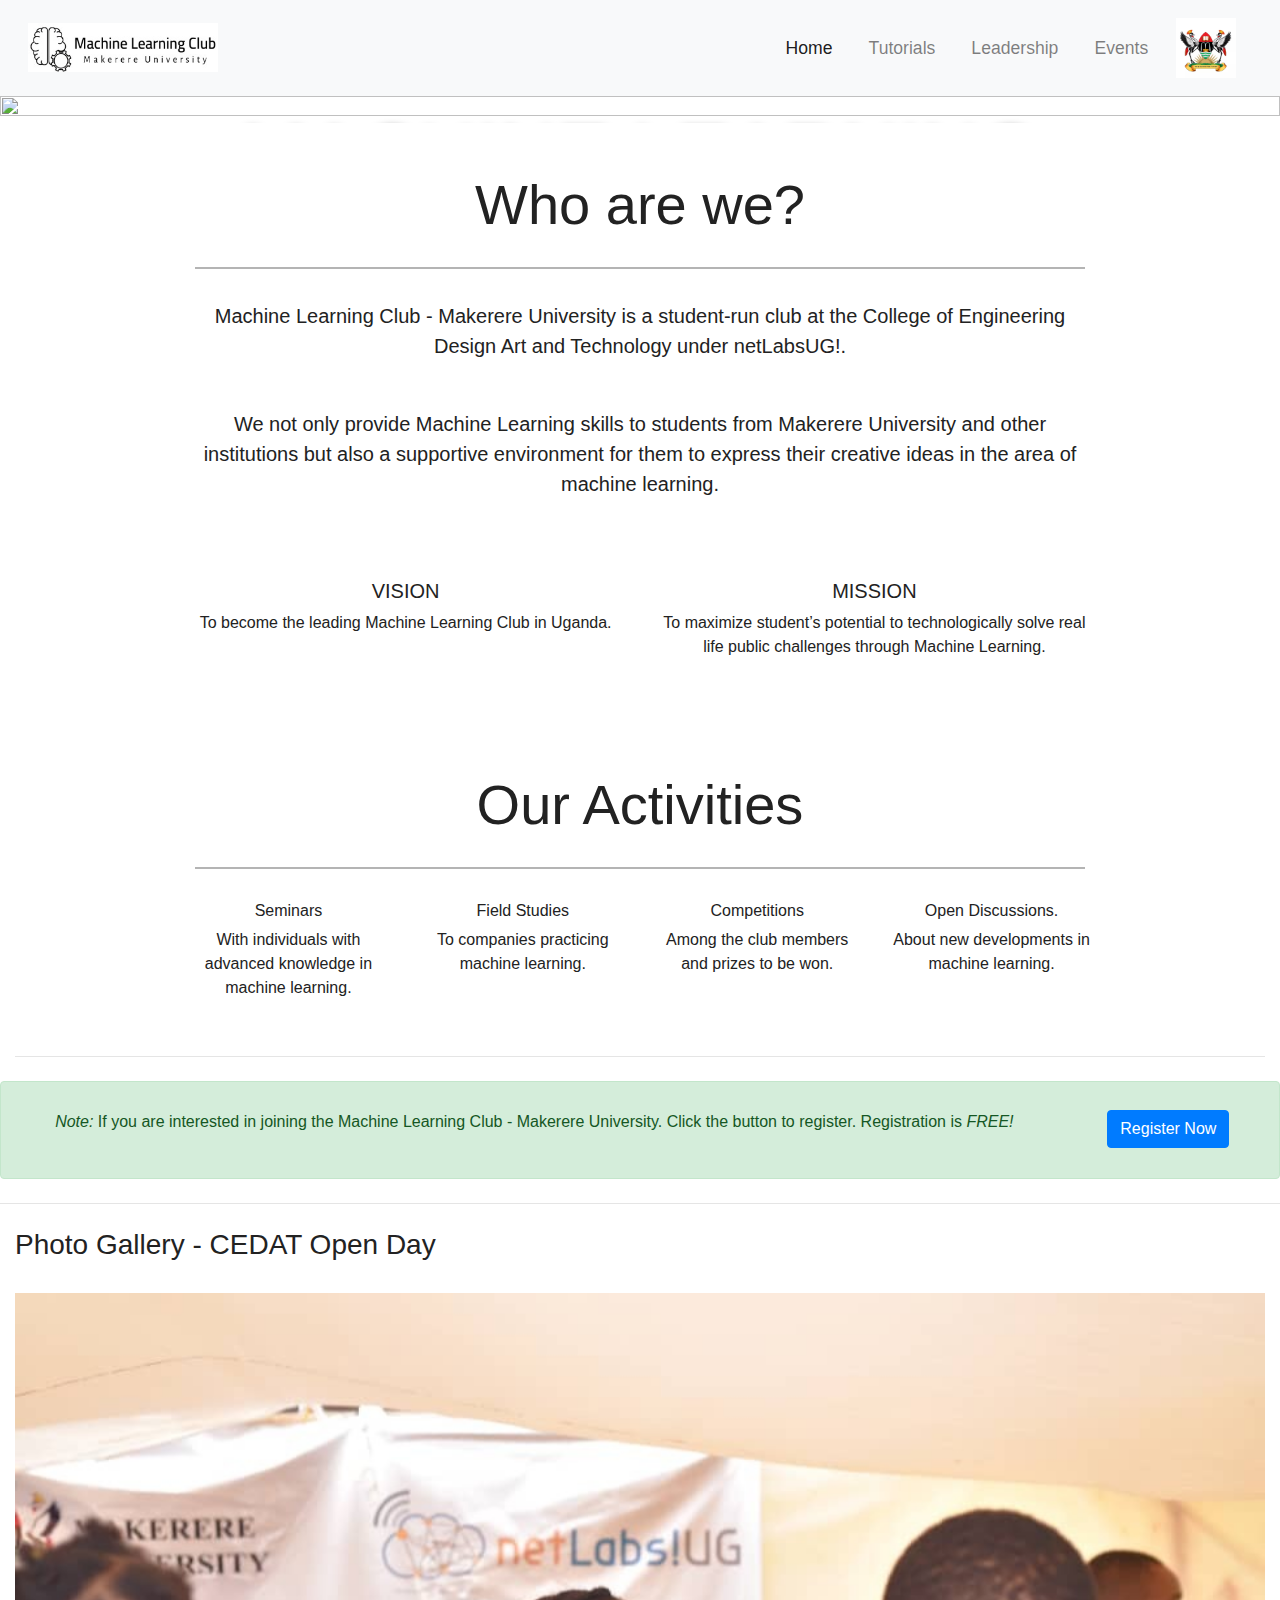
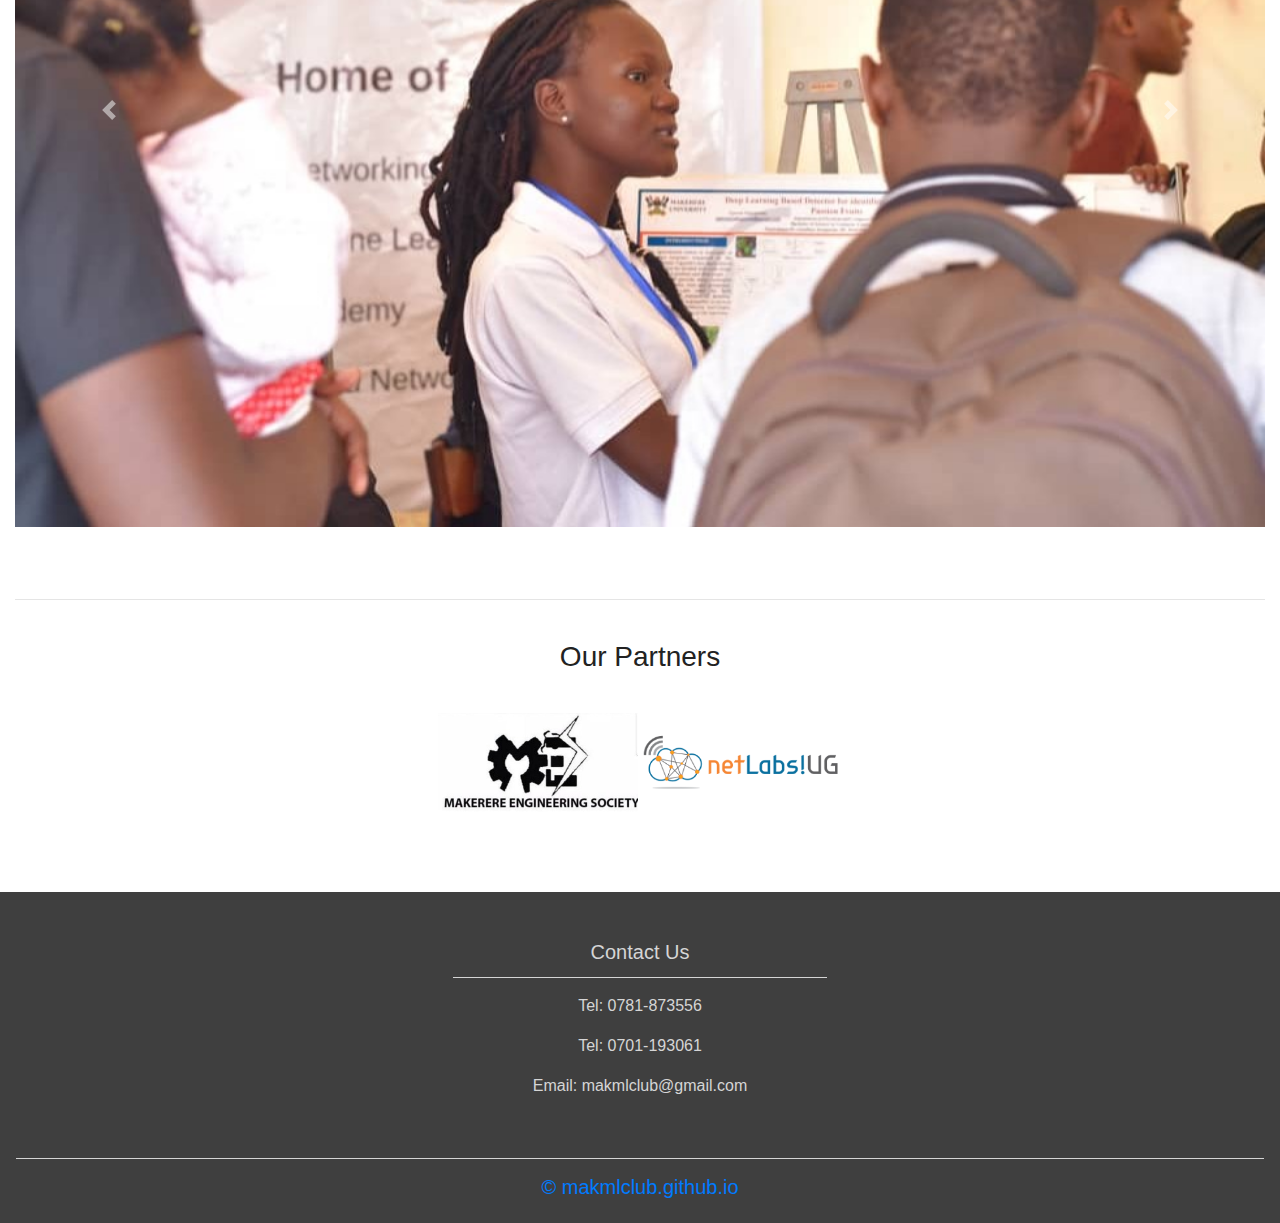
==== index.html @ 04536093 "Corrected the viewport" ====
<!DOCTYPE html>
<html lang="en" dir="ltr">
  <head>
      <meta charset="utf-8">
      <title>Makmlclub</title>
      <script src="//code.jquery.com/jquery-1.11.1.min.js"></script>
      <link href="https://fonts.googleapis.com/css?family=Libre+Caslon+Display&display=swap" rel="stylesheet">
      <link rel="stylesheet" href="https://stackpath.bootstrapcdn.com/bootstrap/4.3.1/css/bootstrap.min.css" integrity="sha384-ggOyR0iXCbMQv3Xipma34MD+dH/1fQ784/j6cY/iJTQUOhcWr7x9JvoRxT2MZw1T" crossorigin="anonymous">
      <link rel="stylesheet" href="style.css">
      <meta http-equiv="X-UA-Compatible" content="IE=edge">
      <meta name="viewport" content="width=device-width, initial-scale=1.0">
      <script src="https://code.jquery.com/jquery-3.3.1.slim.min.js" integrity="sha384-q8i/X+965DzO0rT7abK41JStQIAqVgRVzpbzo5smXKp4YfRvH+8abtTE1Pi6jizo" crossorigin="anonymous"></script>
      <script src="https://stackpath.bootstrapcdn.com/bootstrap/4.1.3/js/bootstrap.min.js" integrity="sha384-ChfqqxuZUCnJSK3+MXmPNIyE6ZbWh2IMqE241rYiqJxyMiZ6OW/JmZQ5stwEULTy" crossorigin="anonymous"></script>
  </head>
  <body>

    <!--Navigation -->
    <nav class="navbar navbar-expand-md navbar-light bg-light sticky-top">
      <div class="container-fluid">
        <a class="navbar-brand" href="index.html"><img src="images/ml_logo.jpg" width="190px" height="49px"></a>
        <button class="navbar-toggler" type="button" data-toggle="collapse" data-target="#navbarResponsive">
          <span class="navbar-toggler-icon"></span>
        </button>

        <div class="collapse navbar-collapse" id="navbarResponsive">
            <ul class="navbar-nav ml-auto">
              <li class="nav-item active">
                  <a class="nav-link" href="index.html">Home</a>
              </li>
              <li class="nav-item">
                  <a class="nav-link" href="tutorials.html">Tutorials</a>
              </li>
              <li class="nav-item">
                  <a class="nav-link" href="leadership.html">Leadership</a>
              </li>
              <li class="nav-item">
                  <a class="nav-link" href="events.html">Events</a>
              </li>
            </ul>
            <a class="navbar-brand" href="index.html"><img src="images/muk_logo.png" width="60px" height="auto"></a>
        </div>
      </div>
    </nav>

    <!-- Image Slider -->
    <div id="slides" class="carousel slide" data-ride="carousel">
        <div class="carousel-inner">
            <div class="carousel-item active">
                <img src="images/backg.png" width="100%" height="100%">
                <div class="carousel-caption">
                    <h1 class="display-2">Machine Learning Club</h1>
                    <h3 class="display-4">Makerere University</h3>
                    <a href="tutorials.html"><button type="button" class="btn btn-outline-light btn-lg">Tutorials</button></a>
                    <a href="https://forms.gle/fwYPhbCp3dtF8Jk49">
                        <button type="button" class="btn btn-primary btn-lg">Register Now</button>
                    </a>
                </div>
            </div>
        </div>
    </div>

    <!-- Welcome Section -->
    <div class="container-fluid">
        <div class="row welcome text-center">
            <div class="col-12">
                <h1 class="display-4">Who are we?</h1>
            </div>
            <hr>
            <div class="col-12">
                <p class="lead">Machine Learning Club - Makerere University is a student-run club at the
                    College of Engineering Design Art and Technology under netLabsUG!.
                </p>
            </div>
            <div class="col-12">
                <p class="lead">We not only provide Machine Learning skills to students from Makerere University
                    and other institutions but also a supportive environment for them to express their creative ideas in the area of machine learning.
                </p>
            </div>
        </div>
    </div>

    <!-- Two Column Section -->
    <div class="container-fluid padding">
        <div class="row welcome text-center">
            <div class="col-xs-12 col-sm-6">
                <h5>VISION</h5>
                <p>To become the leading Machine Learning Club in Uganda.</p>
            </div>
            <div class="col-xs-12 col-sm-6">
                <h5>MISSION</h5>
                <p>To maximize student’s potential to technologically solve real life public challenges through Machine Learning.</p>
            </div>
        </div>
    </div>

    <!-- What we do -->
    <div class="container-fluid">
        <div class="row welcome text-center">
            <div class="col-12">
                <h1 class="display-4">Our Activities</h1>
            </div>
            <hr>
            <div class="col-sm-6 col-lg-3">
                <h6>Seminars</h6>
                <p>With individuals with advanced knowledge in machine learning.</p>
            </div>
            <div class="col-sm-6 col-lg-3">
                <h6>Field Studies</h6>
                <p>To companies practicing machine learning.</p>
            </div>
            <div class="col-sm-6 col-lg-3">
                <h6>Competitions</h6>
                <p>Among the club members and prizes to be won.</p>
            </div>
            <div class="col-sm-6 col-lg-3">
                <h6>Open Discussions.</h6>
                <p>About new developments in machine learning.</p>
            </div>
        </div>
        <hr class="my-4">
    </div>

    <!-- Alert -->
    <div class="alert alert-success" role="alert">
      <div class="row">
        <div class="col-md-9 col-lg-10">
          <p class="text-center"><em>Note:</em> If you are interested in joining the Machine Learning Club - Makerere University. Click the button to register.
            Registration is <em>FREE!</em></p>
          </div>
          <div class="col-sm-12 col-md-3 col-lg-2 text-center">
            <a href="https://forms.gle/fwYPhbCp3dtF8Jk49" class="alert-link">
              <button type="button" class="btn btn-primary btn-md">Register Now</button>
            </a>
          </div>
        </div>
      </div>

      <hr class="my-4">

    <!-- Photo Gallery - Image Slider -->
    <div id="gallery" class="container-fluid">
        <h3>Photo Gallery - CEDAT Open Day</h3>
        <br>
        <div id="photos" class="carousel slide" data-ride="carousel">
            <div class="carousel-inner">
                <div class="carousel-item active">
                  <img class="d-block w-100" src="images/photo1.jpg" alt="Open Day pictures">
                </div>
                <div class="carousel-item">
                  <img class="d-block w-100" src="images/photo2.jpg" alt="Open Day pictures">
                </div>
                <div class="carousel-item">
                  <img class="d-block w-100" src="images/photo3.jpg" alt="Open Day pictures">
                </div>
            </div>
            <a class="carousel-control-prev" href="#photos" role="button" data-slide="prev">
                <span class="carousel-control-prev-icon" aria-hidden="true"></span>
                <span class="sr-only">Previous</span>
            </a>
            <a class="carousel-control-next" href="#photos" role="button" data-slide="next">
                <span class="carousel-control-next-icon" aria-hidden="true"></span>
                <span class="sr-only">Next</span>
            </a>
        </div>
        <br>
        <br>
        <hr class="my-4">
    </div>

    <!-- Our Partners -->
    <div class="container-fluid padding">
        <div class="row text-center padding">
            <div class="col-12"><h3>Our Partners</h3></div>
            <div class="col-12 partners padding">
                <a href="#"><img src="images/mes.jpg" width="200px"></a>
                <a href="#"><img src="images/netlabs.png" width="200px"></a>
            </div>
        </div>
    </div>

    <!-- Footer -->
    <footer>
        <div class="container-fluid">
            <div class="row text-center">
                <div class="col-md-12">
                    <h5>Contact Us</h5>
                    <hr class="light">
                    <p>Tel: 0781-873556</p>
                    <p>Tel: 0701-193061</p>
                    <p>Email: makmlclub@gmail.com</p>
                </div>

                <div class="col-12">
                    <hr class="light-100">
                    <a href="index.html"><h5>&copy; makmlclub.github.io</h5></a>
                </div>
            </div>
        </div>
    </footer>

  </body>
</html>
---- style.css ----
/*
@import url('https://fonts.googleapis.com/css?family=Poppins:400,500,700');
*/
html, body {
    height: 100%;
    width:  100%;
    color: #222;
}

.navbar {
    padding: .8rem;
}
.navbar-nav li {
    padding-right: 20px;
}
.nav-link {
    font-size: 1.1em !important;
}

.carousel-caption {
    position: absolute;
    top: 50%;
    transform: translateY(-50%);
}
.carousel-caption h1 {
    font-size: 500%;
    text-transform: uppercase;
    text-shadow: 1px 1px 10px #000;
}
.carousel-caption h3 {
  padding-bottom: 1rem;
}

.padding {
    padding-bottom: 2rem;
}
.welcome {
    width: 75%;
    margin: 0 auto;
    padding-top: 2rem;
}
.welcome hr {
    border-top: 2px solid #b4b4b4;
    width: 95%;
    margin-top: .3rem;
    margin-bottom: 1rem;
}
.partners {
    padding: 1rem;
}

footer {
    background-color: #3f3f3f;
    color: #d5d5d5;
    padding-top: 2rem;
}
hr.light {
    border-top: 1px solid #d5d5d5;
    width: 30%;
    margin-top: .8rem;
}
hr.light-100{
    border-top: 1px solid #d5d5d5;
    width: 100%;
    margin-top: .8rem;
    margin-bottom: 1rem;
}


/*---Media Queries --*/
@media (max-width: 992px) {
   .partners a {
        font-size: 4em;
        padding: 2rem;
   }
   .carousel-caption {
        top: 43%;
   }
   .carousel-caption h1 {
        font-size: 400%;
   }
   .carousel-caption h3 {
        font-size: 250%;
   }
}

@media (max-width: 768px) {
    .carousel-caption {
        top: 45%;
    }

    .carousel-caption h1 {
    font-size: 300%;
    }
    .carousel-caption h3 {
        font-size: 200%;
    }

    .carousel-caption .btn {
    font-size: 95%;
    padding: 8px 14px;
    }

    .display-4 {
    font-size: 200%;
    }

    .partners a {
        font-size: 2.5em;
        padding: 1.2rem;
   }
}

/* .responsiveCal {
    position: relative;
    padding-bottom: 75%;
    height: 0;
    overflow: hidden;
}
.responsiveCal iframe {
    position: absolute;
    top: 0;
    left: 0;
    width: 100%;
    height 100%;
} */

@media (max-width: 576px) {
    .carousel-caption {
        top: 45%;
    }

    .carousel-caption h1 {
      font-size: 250%;
    }
    .carousel-caption h3 {
        font-size: 150%;
    }

    .carousel-caption .btn {
      font-size: 90%;
      padding: 4px 8px;
    }

    .carousel-indicators {
      display: none;
    }

    .display-4 {
      font-size: 160%;
    }

    .partners a {
        font-size: 1em;
        padding: .7rem;
   }

}


/*---Firefox Bug Fix --*/
.carousel-item {
  transition: -webkit-transform 0.5s ease;
  transition: transform 0.5s ease;
  transition: transform 0.5s ease, -webkit-transform 0.5s ease;
  -webkit-backface-visibility: visible;
  backface-visibility: visible;
}


/*--- Bootstrap Padding Fix --*/
[class*="col-"] {
    padding: 1rem;
}





/*
Extra small (xs) devices (portrait phones, less than 576px)
No media query since this is the default in Bootstrap

Small (sm) devices (landscape phones, 576px and up)
@media (min-width: 576px) { ... }

Medium (md) devices (tablets, 768px and up)
@media (min-width: 768px) { ... }

Large (lg) devices (desktops, 992px and up)
@media (min-width: 992px) { ... }

Extra (xl) large devices (large desktops, 1200px and up)
@media (min-width: 1200px) { ... }
*/
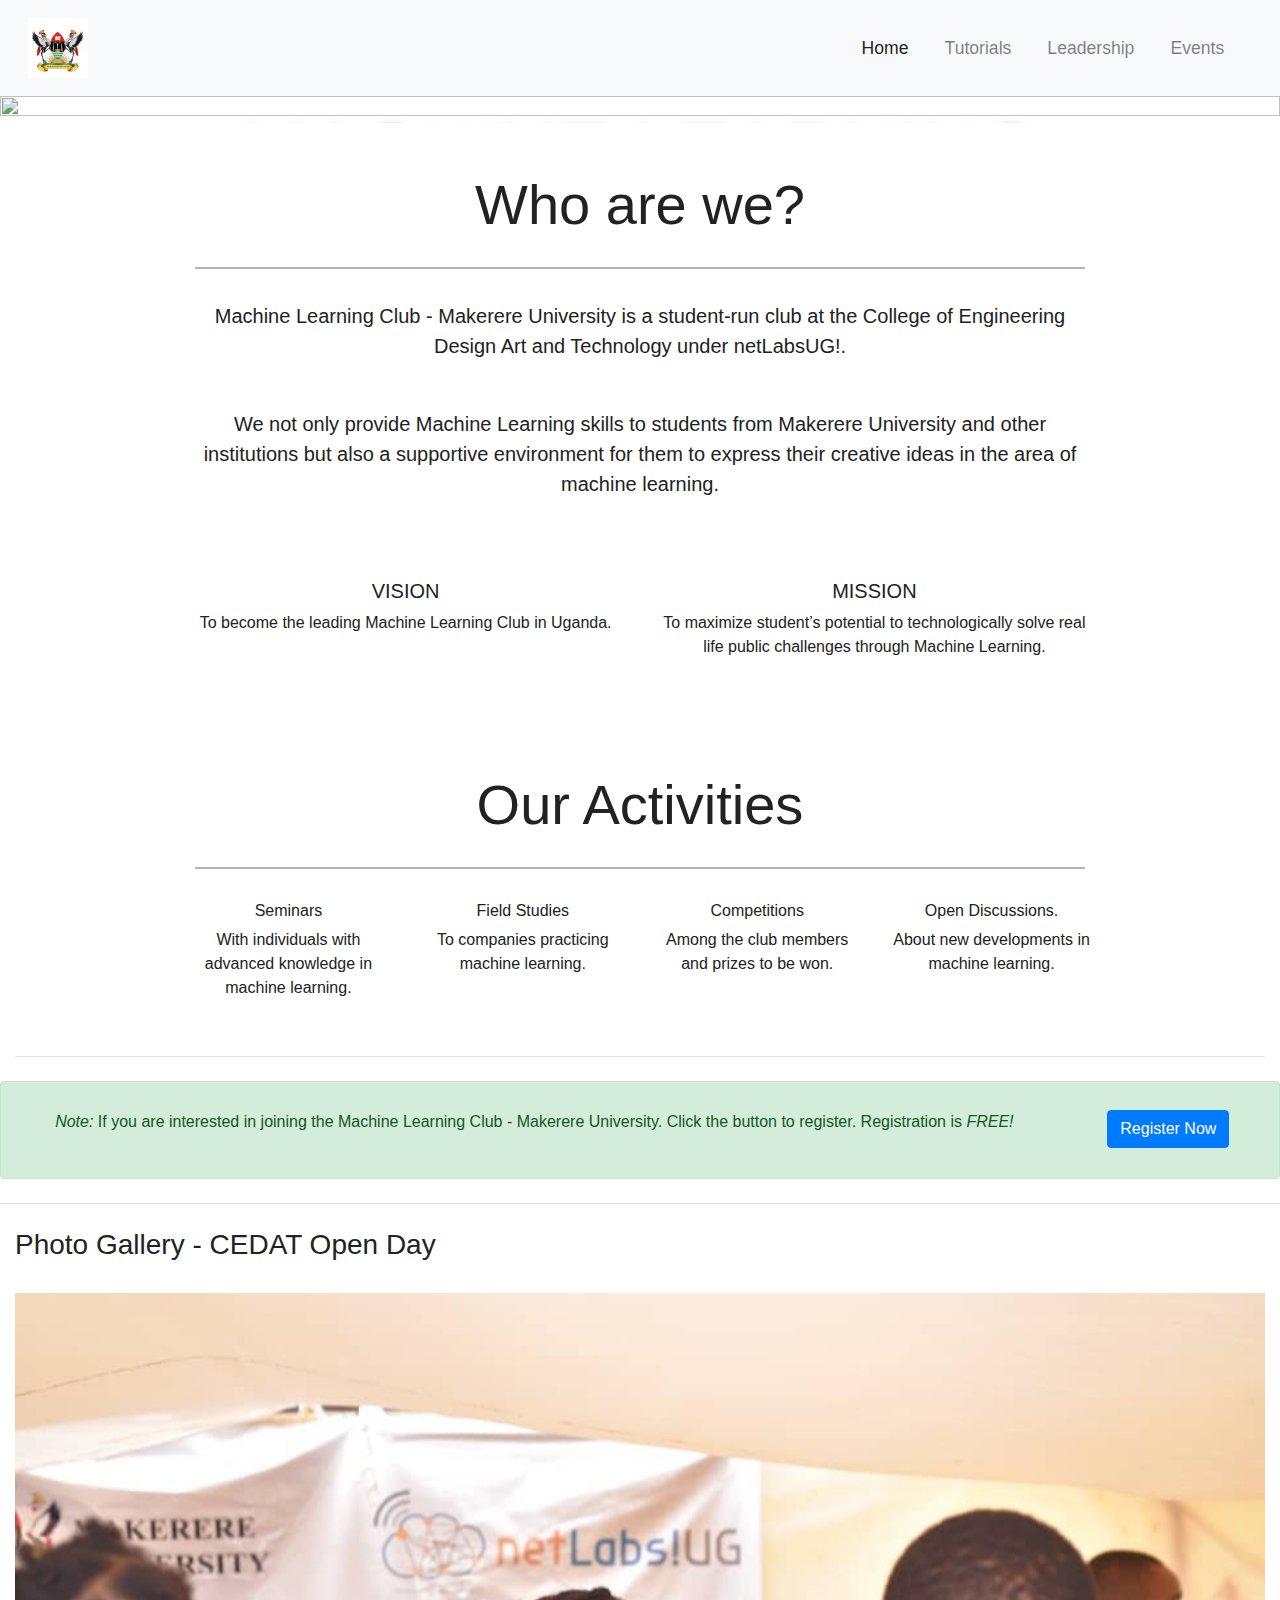
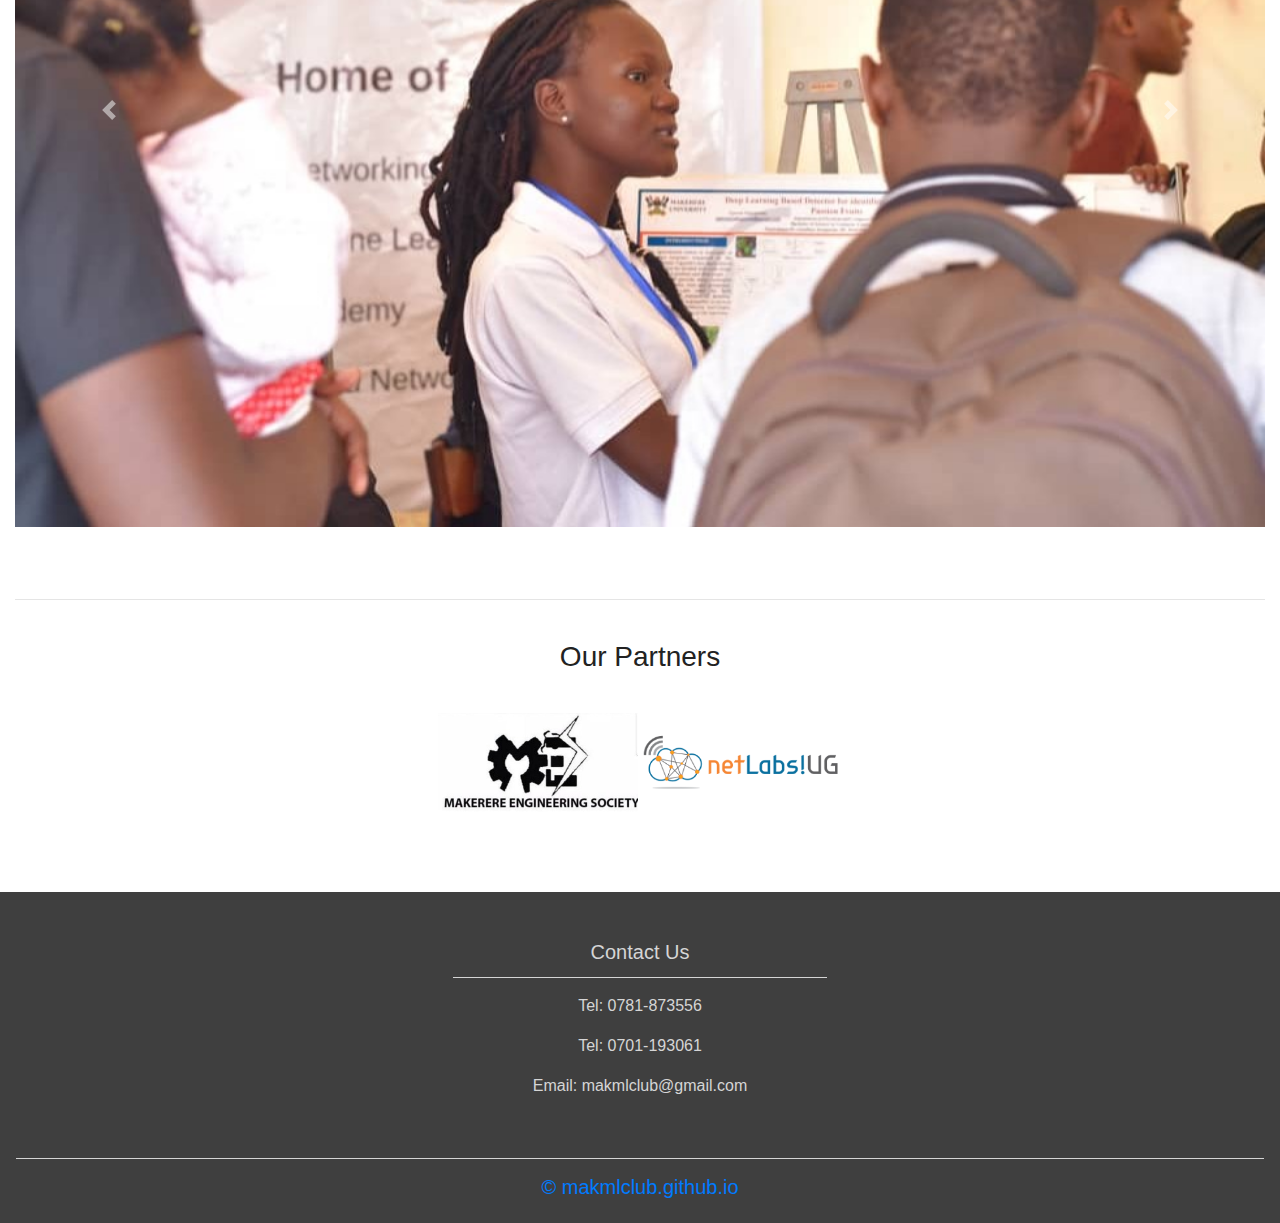
==== commit c5b90ef9: "Update index.html" ====
--- a/index.html
+++ b/index.html
@@ -6,9 +6,9 @@
       <script src="//code.jquery.com/jquery-1.11.1.min.js"></script>
       <link href="https://fonts.googleapis.com/css?family=Libre+Caslon+Display&display=swap" rel="stylesheet">
       <link rel="stylesheet" href="https://stackpath.bootstrapcdn.com/bootstrap/4.3.1/css/bootstrap.min.css" integrity="sha384-ggOyR0iXCbMQv3Xipma34MD+dH/1fQ784/j6cY/iJTQUOhcWr7x9JvoRxT2MZw1T" crossorigin="anonymous">
-      <link rel="stylesheet" href="style.css">
       <meta http-equiv="X-UA-Compatible" content="IE=edge">
       <meta name="viewport" content="width=device-width, initial-scale=1.0">
+      <link rel="stylesheet" href="style.css">
       <script src="https://code.jquery.com/jquery-3.3.1.slim.min.js" integrity="sha384-q8i/X+965DzO0rT7abK41JStQIAqVgRVzpbzo5smXKp4YfRvH+8abtTE1Pi6jizo" crossorigin="anonymous"></script>
       <script src="https://stackpath.bootstrapcdn.com/bootstrap/4.1.3/js/bootstrap.min.js" integrity="sha384-ChfqqxuZUCnJSK3+MXmPNIyE6ZbWh2IMqE241rYiqJxyMiZ6OW/JmZQ5stwEULTy" crossorigin="anonymous"></script>
   </head>
@@ -17,7 +17,7 @@
     <!--Navigation -->
     <nav class="navbar navbar-expand-md navbar-light bg-light sticky-top">
       <div class="container-fluid">
-        <a class="navbar-brand" href="index.html"><img src="images/ml_logo.jpg" width="190px" height="49px"></a>
+        <a class="navbar-brand" href="index.html"><img src="images/muk_logo.png" width="60px" height="auto"></a>
         <button class="navbar-toggler" type="button" data-toggle="collapse" data-target="#navbarResponsive">
           <span class="navbar-toggler-icon"></span>
         </button>
@@ -37,7 +37,7 @@
                   <a class="nav-link" href="events.html">Events</a>
               </li>
             </ul>
-            <a class="navbar-brand" href="index.html"><img src="images/muk_logo.png" width="60px" height="auto"></a>
+            <!-- <a class="navbar-brand" href="index.html"><img src="images/muk_logo.png" width="60px" height="auto"></a> -->
         </div>
       </div>
     </nav>
--- a/style.css
+++ b/style.css
@@ -154,8 +154,38 @@
         font-size: 1em;
         padding: .7rem;
    }
-
-}
+}
+@media (max-width: 500px) {
+  .carousel-caption {
+    top: 40%;
+  }
+  .carousel-caption h1 {
+      font-size: 250%;
+  }
+  .carousel-caption h3 {
+    font-size: 120%;
+  }
+  .carousel-caption .btn {
+    font-size: 80%;
+  }
+}
+
+@media (max-width: 420px) {
+  .carousel-caption {
+    top: 30%;
+  }
+  .carousel-caption h1 {
+      font-size: 180%;
+  }
+  .carousel-caption h3 {
+    font-size: 150%;
+  }
+  .carousel-caption .btn {
+    font-size: 80%;
+  }
+}
+
+
 
 
 /*---Firefox Bug Fix --*/
@@ -176,7 +206,6 @@
 
 
 
-
 /*
 Extra small (xs) devices (portrait phones, less than 576px)
 No media query since this is the default in Bootstrap
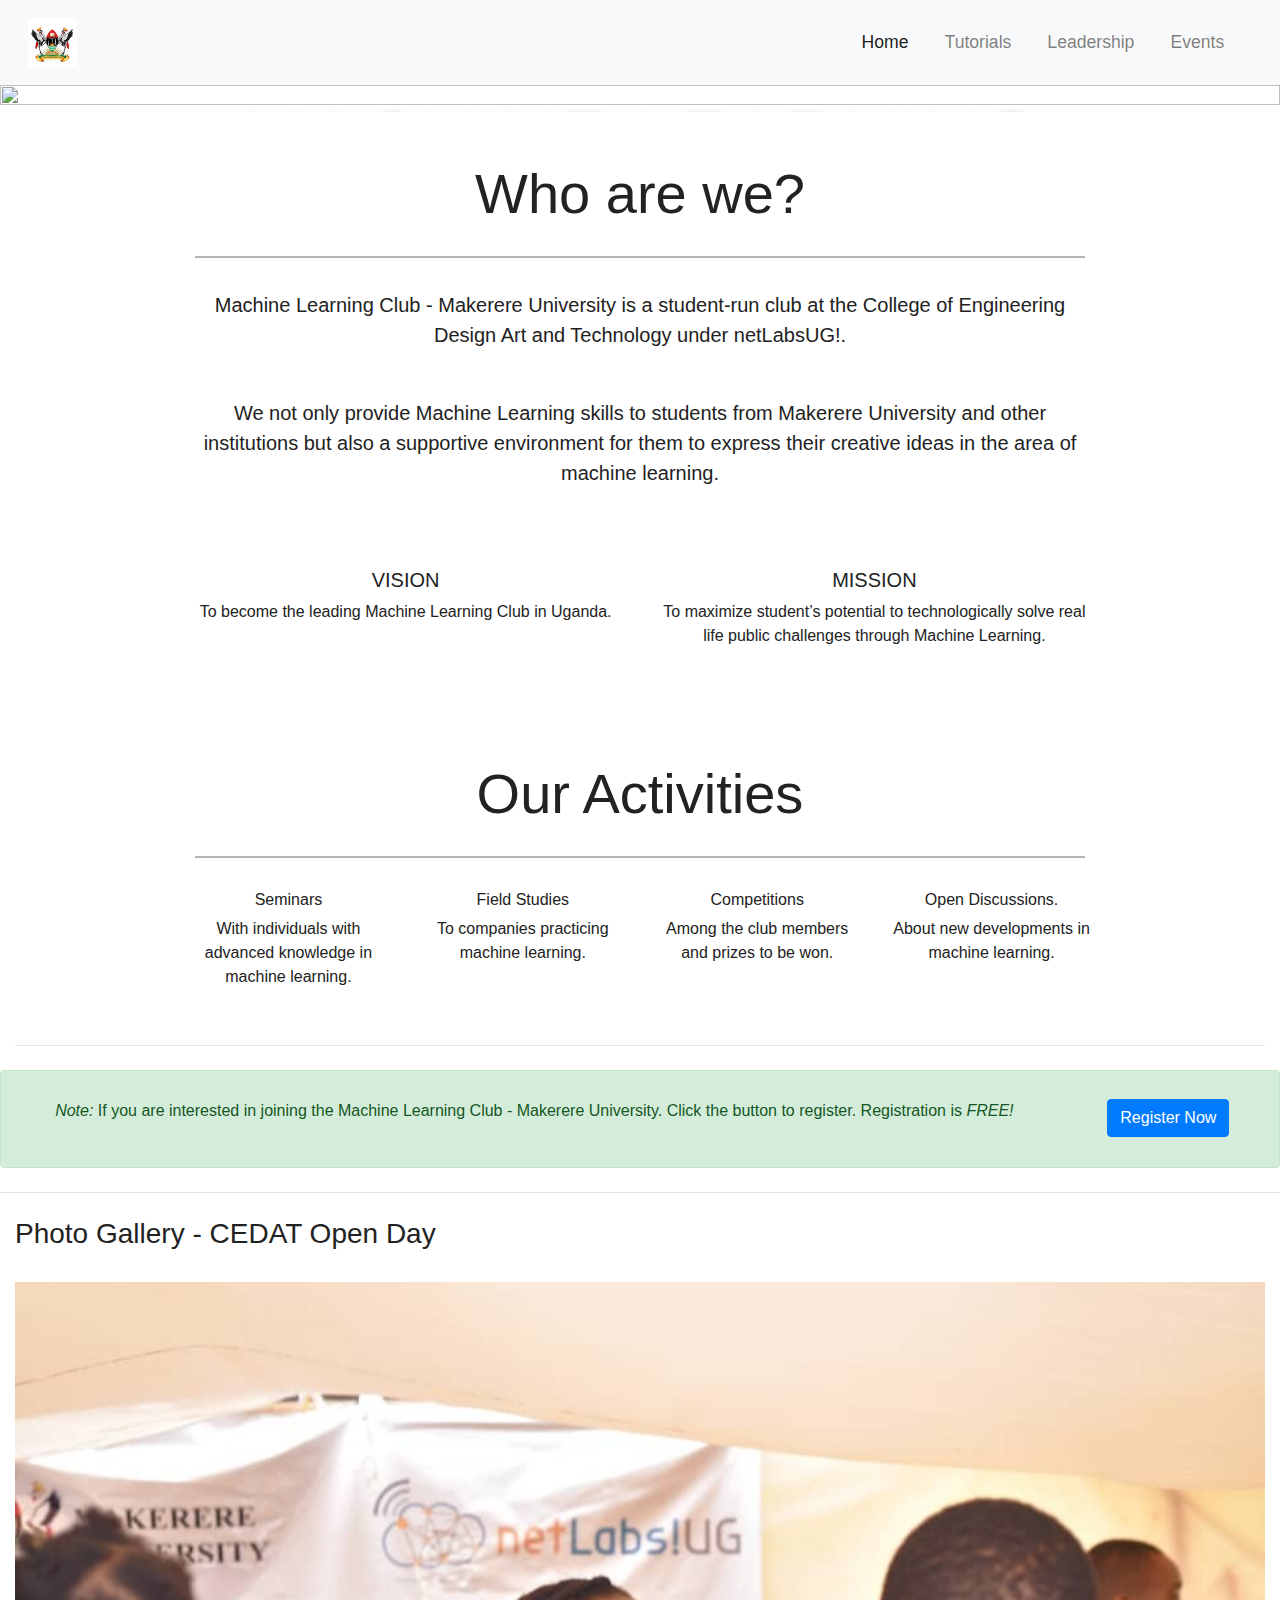
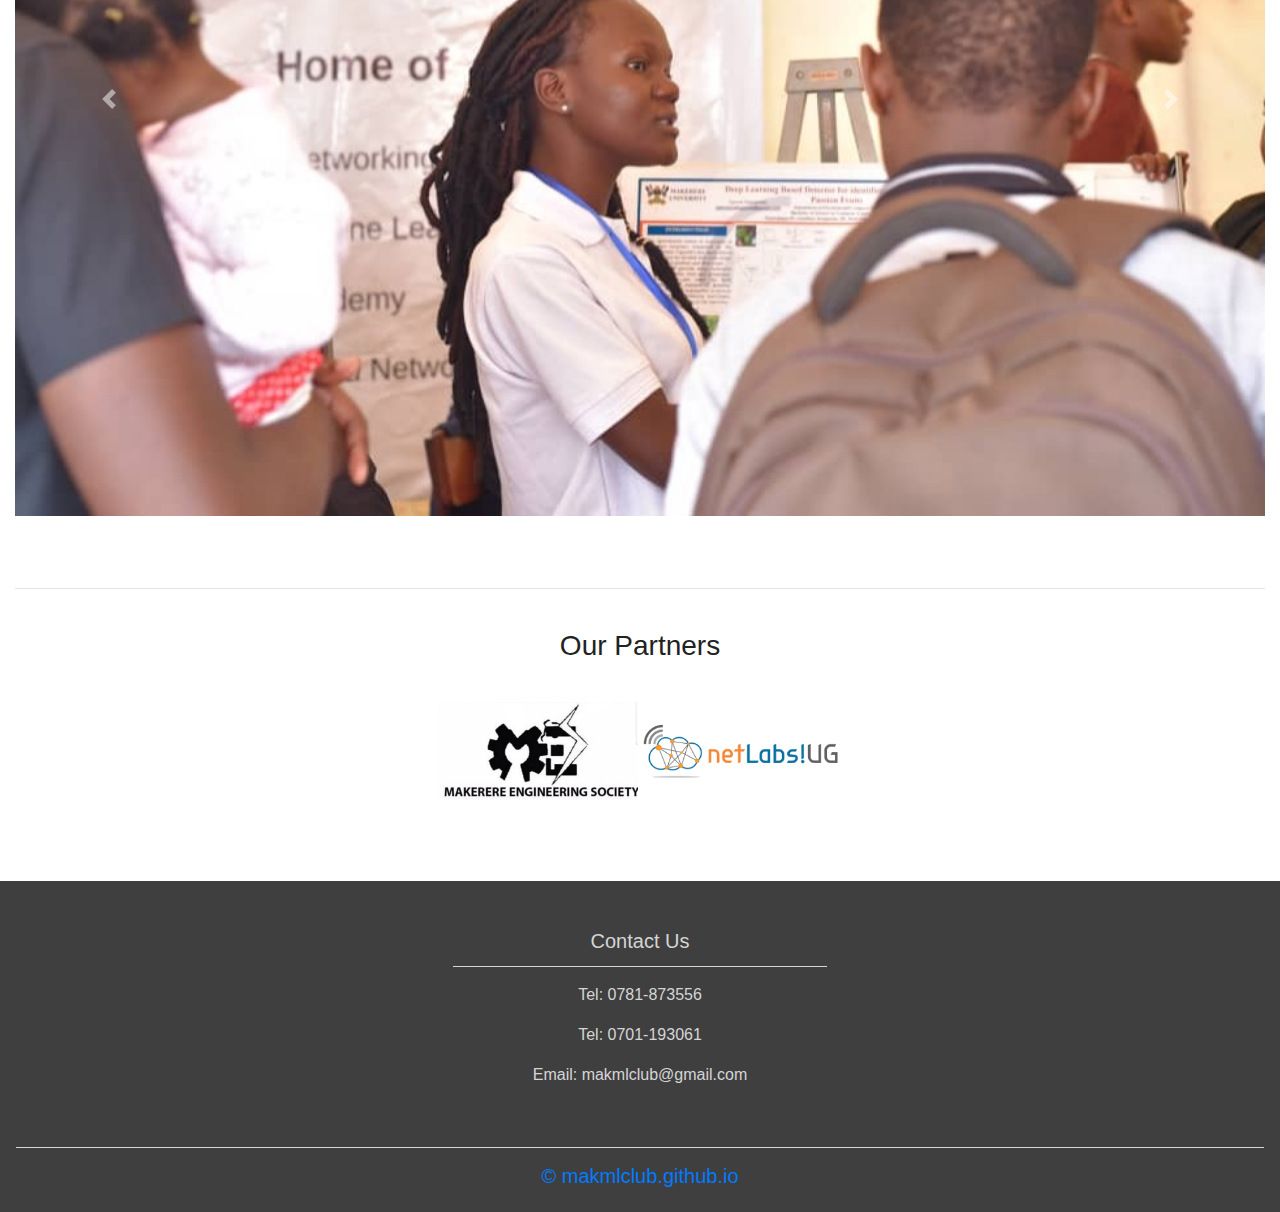
==== commit f02f6193: "Update index.html" ====
--- a/index.html
+++ b/index.html
@@ -17,7 +17,7 @@
     <!--Navigation -->
     <nav class="navbar navbar-expand-md navbar-light bg-light sticky-top">
       <div class="container-fluid">
-        <a class="navbar-brand" href="index.html"><img src="images/muk_logo.png" width="60px" height="auto"></a>
+        <a class="navbar-brand" href="index.html"><img src="images/muk_logo.png" height="49px"></a>
         <button class="navbar-toggler" type="button" data-toggle="collapse" data-target="#navbarResponsive">
           <span class="navbar-toggler-icon"></span>
         </button>
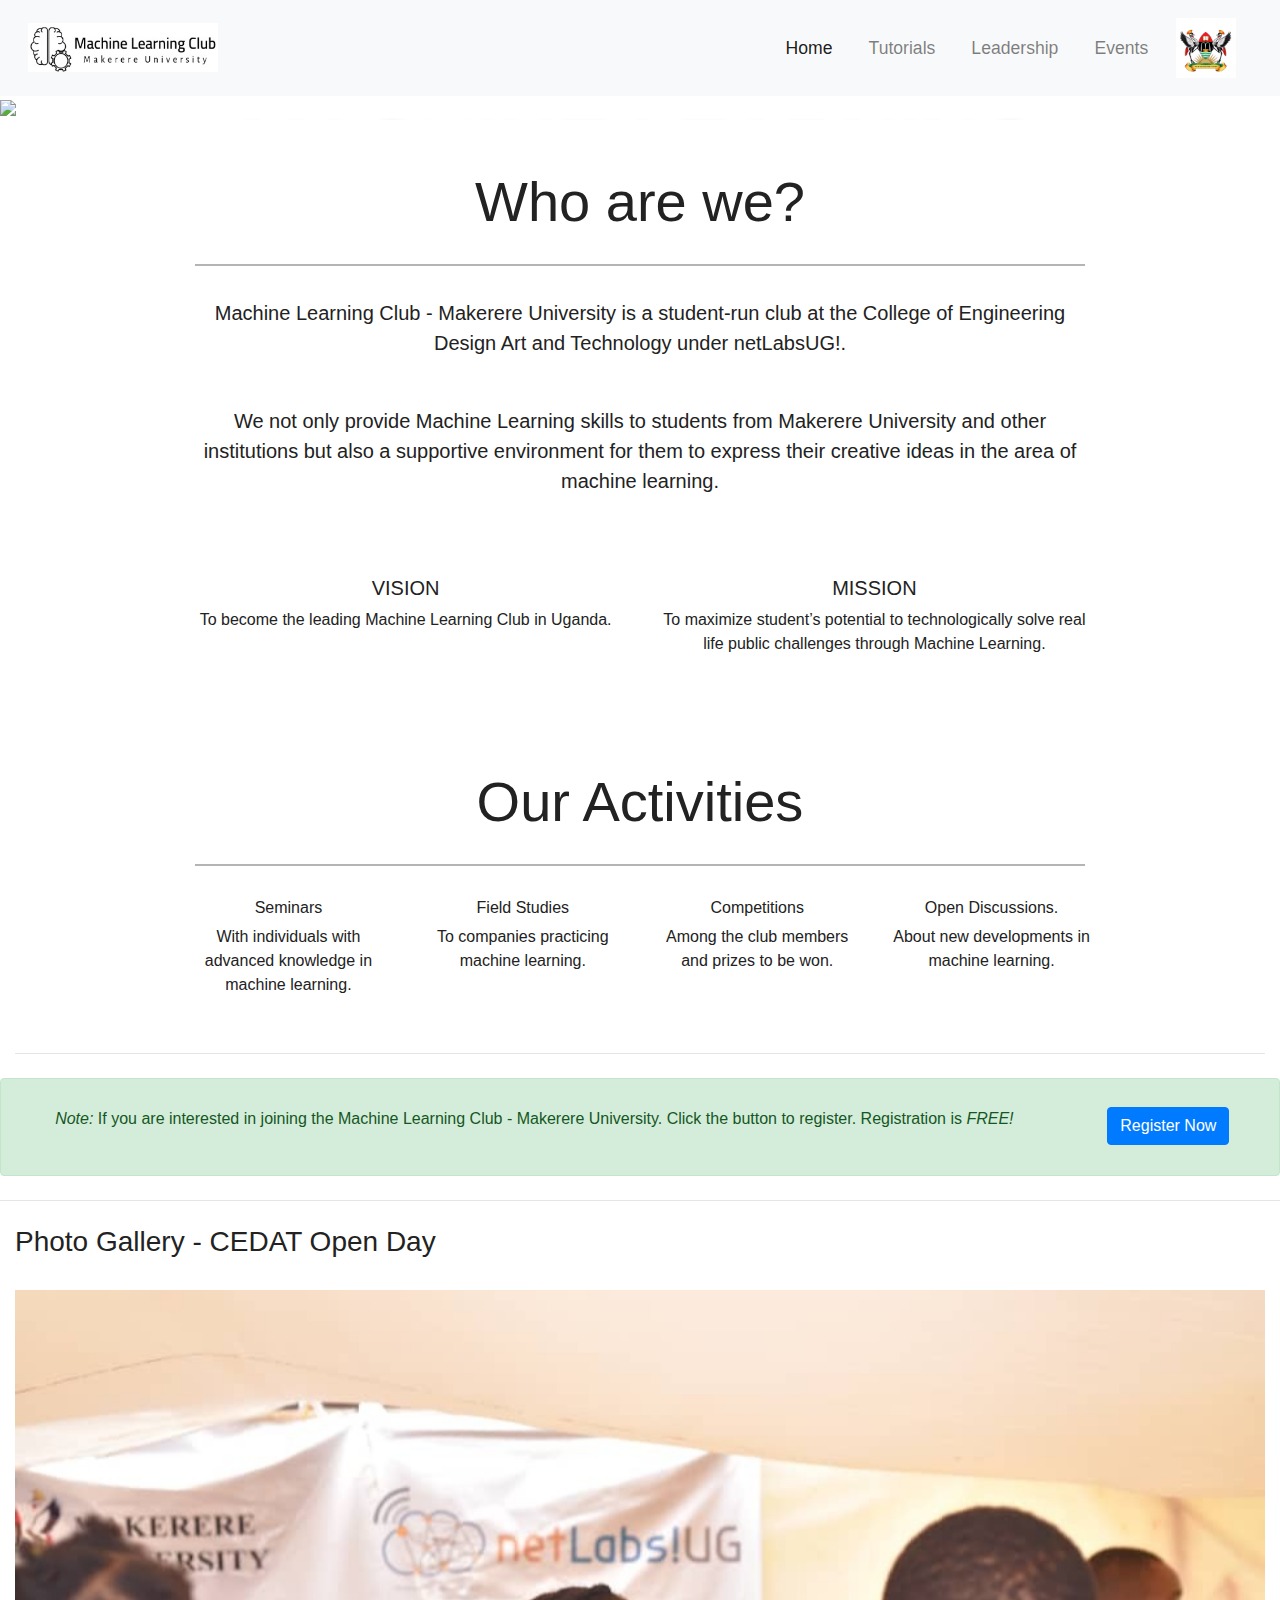
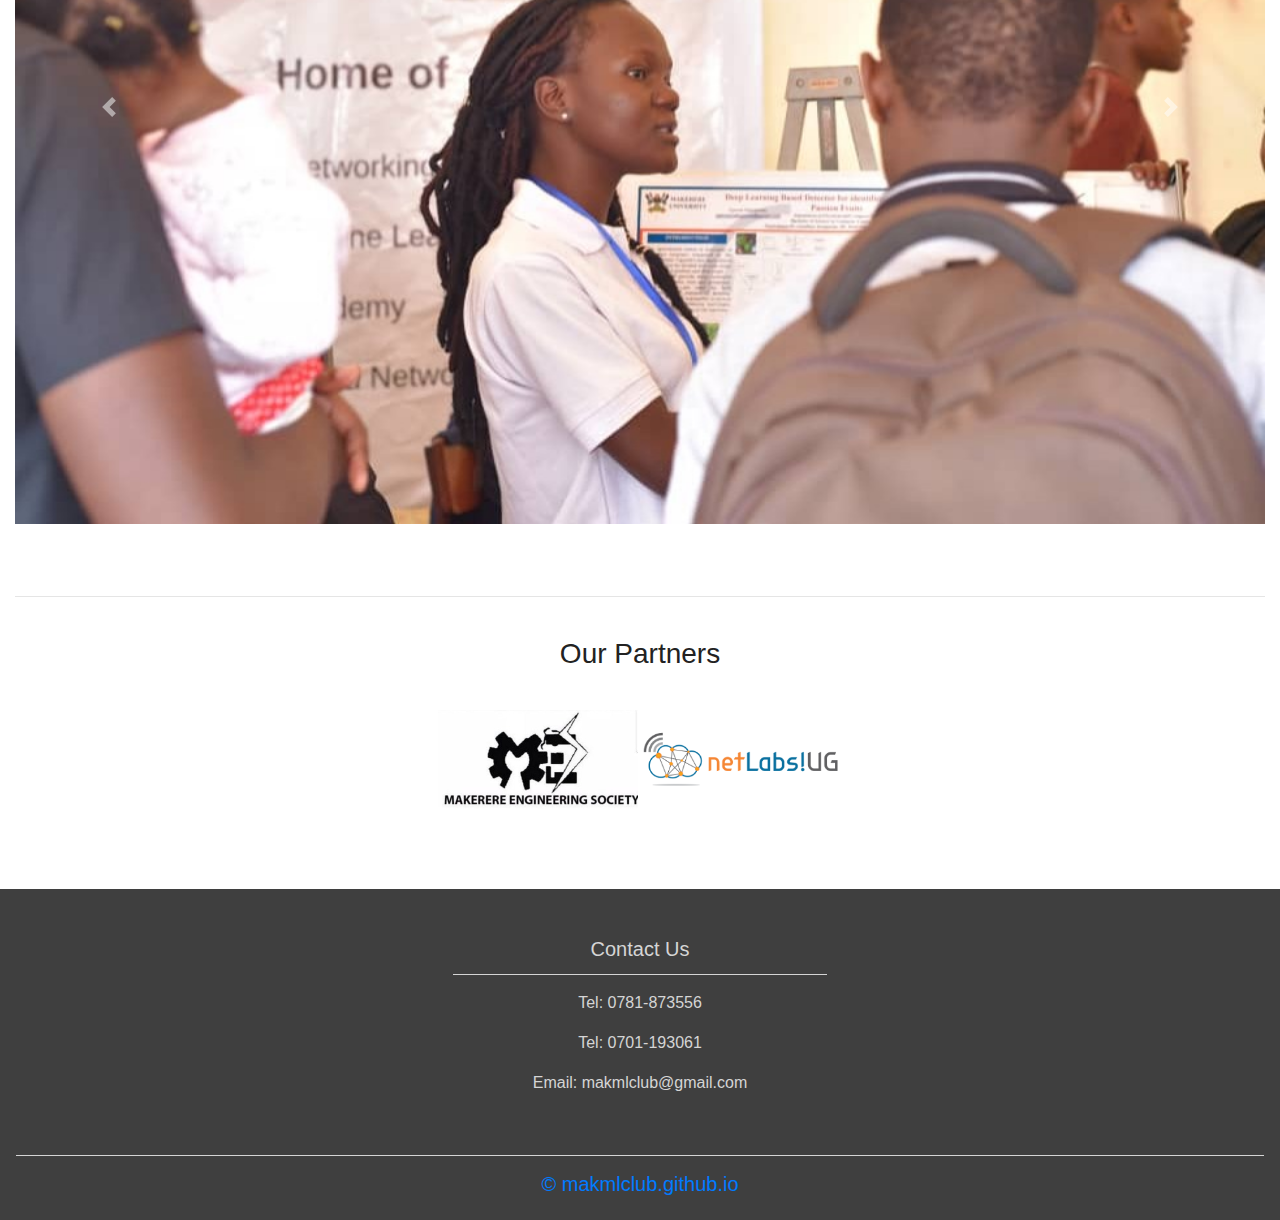
==== commit 886896d3: "Update index.html" ====
--- a/index.html
+++ b/index.html
@@ -17,7 +17,7 @@
     <!--Navigation -->
     <nav class="navbar navbar-expand-md navbar-light bg-light sticky-top">
       <div class="container-fluid">
-        <a class="navbar-brand" href="index.html"><img src="images/muk_logo.png" height="49px"></a>
+        <a class="navbar-brand" href="index.html"><img src="images/ml_logo.jpg" width="190px" height="49px"></a>
         <button class="navbar-toggler" type="button" data-toggle="collapse" data-target="#navbarResponsive">
           <span class="navbar-toggler-icon"></span>
         </button>
@@ -37,7 +37,7 @@
                   <a class="nav-link" href="events.html">Events</a>
               </li>
             </ul>
-            <!-- <a class="navbar-brand" href="index.html"><img src="images/muk_logo.png" width="60px" height="auto"></a> -->
+            <a class="navbar-brand" href="index.html"><img src="images/muk_logo.png" width="60px" height="auto"></a>
         </div>
       </div>
     </nav>
@@ -46,7 +46,7 @@
     <div id="slides" class="carousel slide" data-ride="carousel">
         <div class="carousel-inner">
             <div class="carousel-item active">
-                <img src="images/backg.png" width="100%" height="100%">
+                <img src="images/backg.png">
                 <div class="carousel-caption">
                     <h1 class="display-2">Machine Learning Club</h1>
                     <h3 class="display-4">Makerere University</h3>
--- a/style.css
+++ b/style.css
@@ -16,7 +16,9 @@
 .nav-link {
     font-size: 1.1em !important;
 }
-
+.carousel-inner img {
+    width: 100%;
+}
 .carousel-caption {
     position: absolute;
     top: 50%;
@@ -110,20 +112,6 @@
         padding: 1.2rem;
    }
 }
-
-/* .responsiveCal {
-    position: relative;
-    padding-bottom: 75%;
-    height: 0;
-    overflow: hidden;
-}
-.responsiveCal iframe {
-    position: absolute;
-    top: 0;
-    left: 0;
-    width: 100%;
-    height 100%;
-} */
 
 @media (max-width: 576px) {
     .carousel-caption {
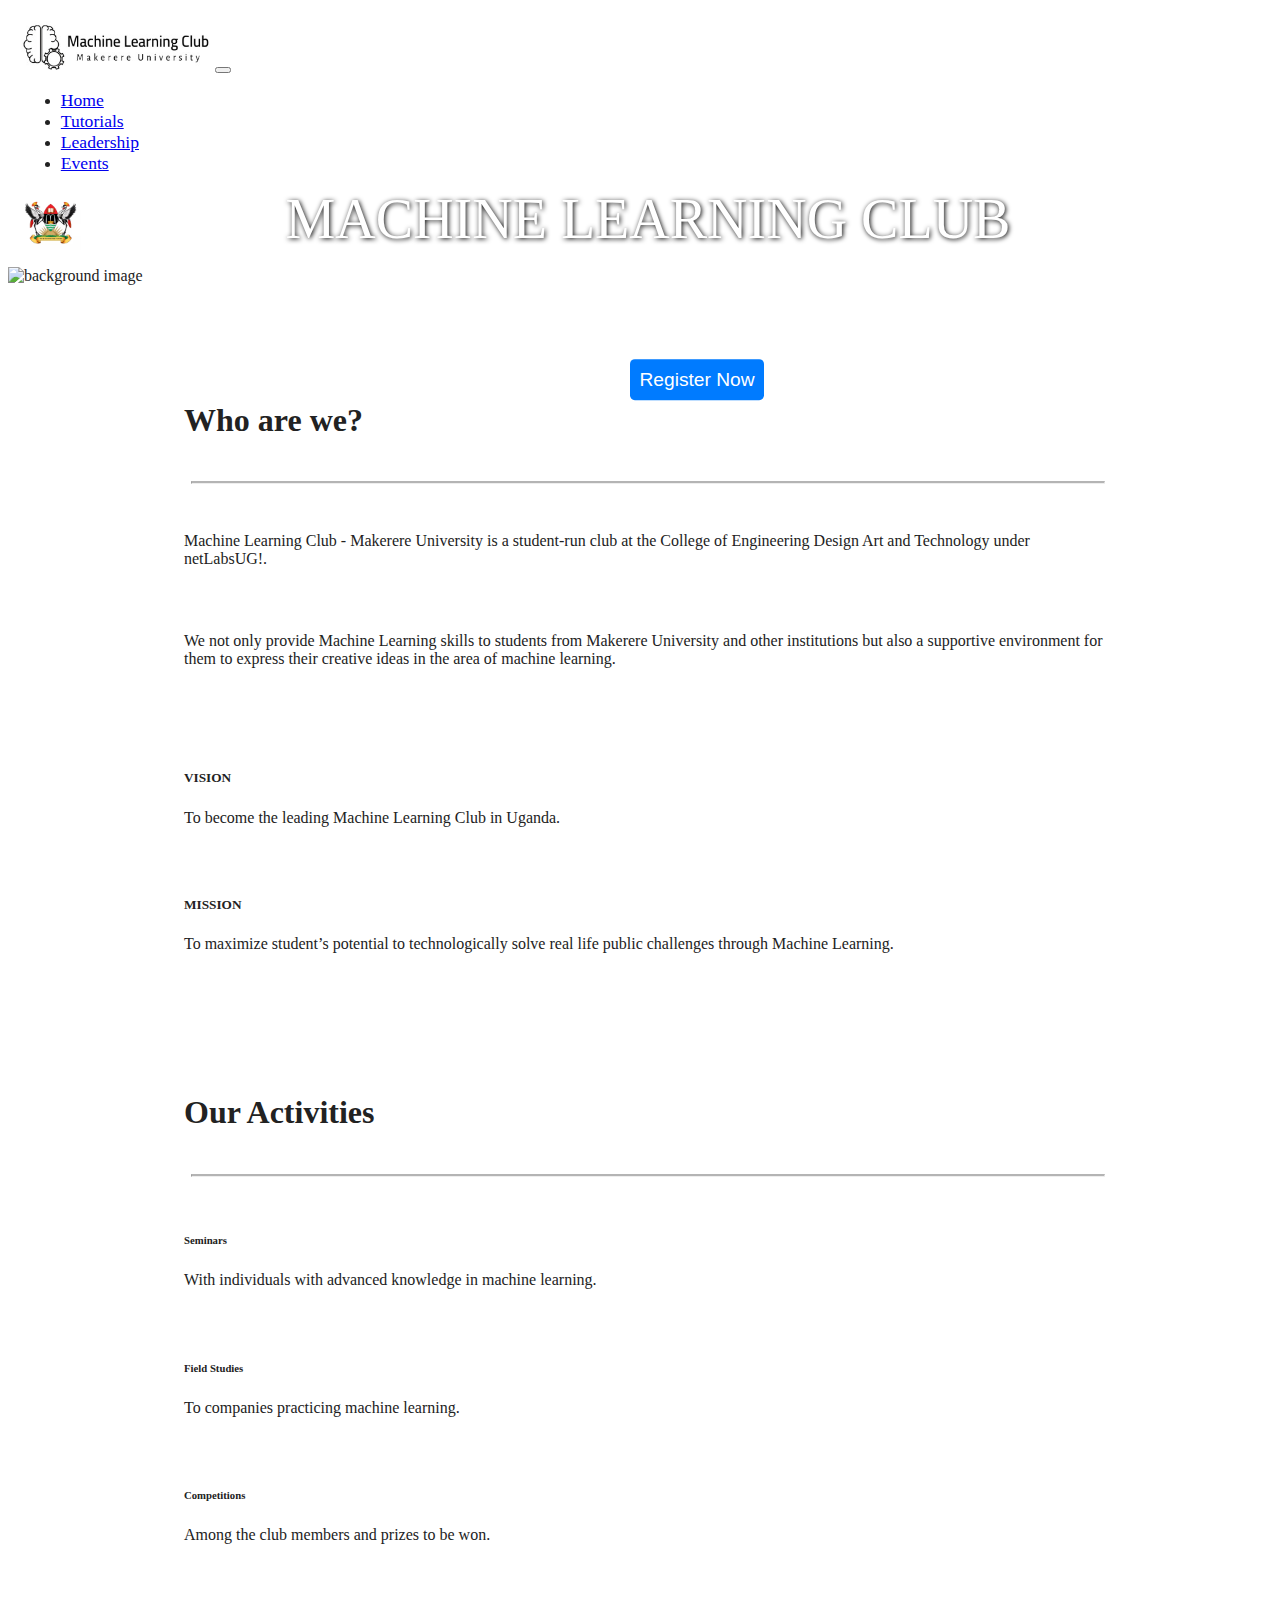
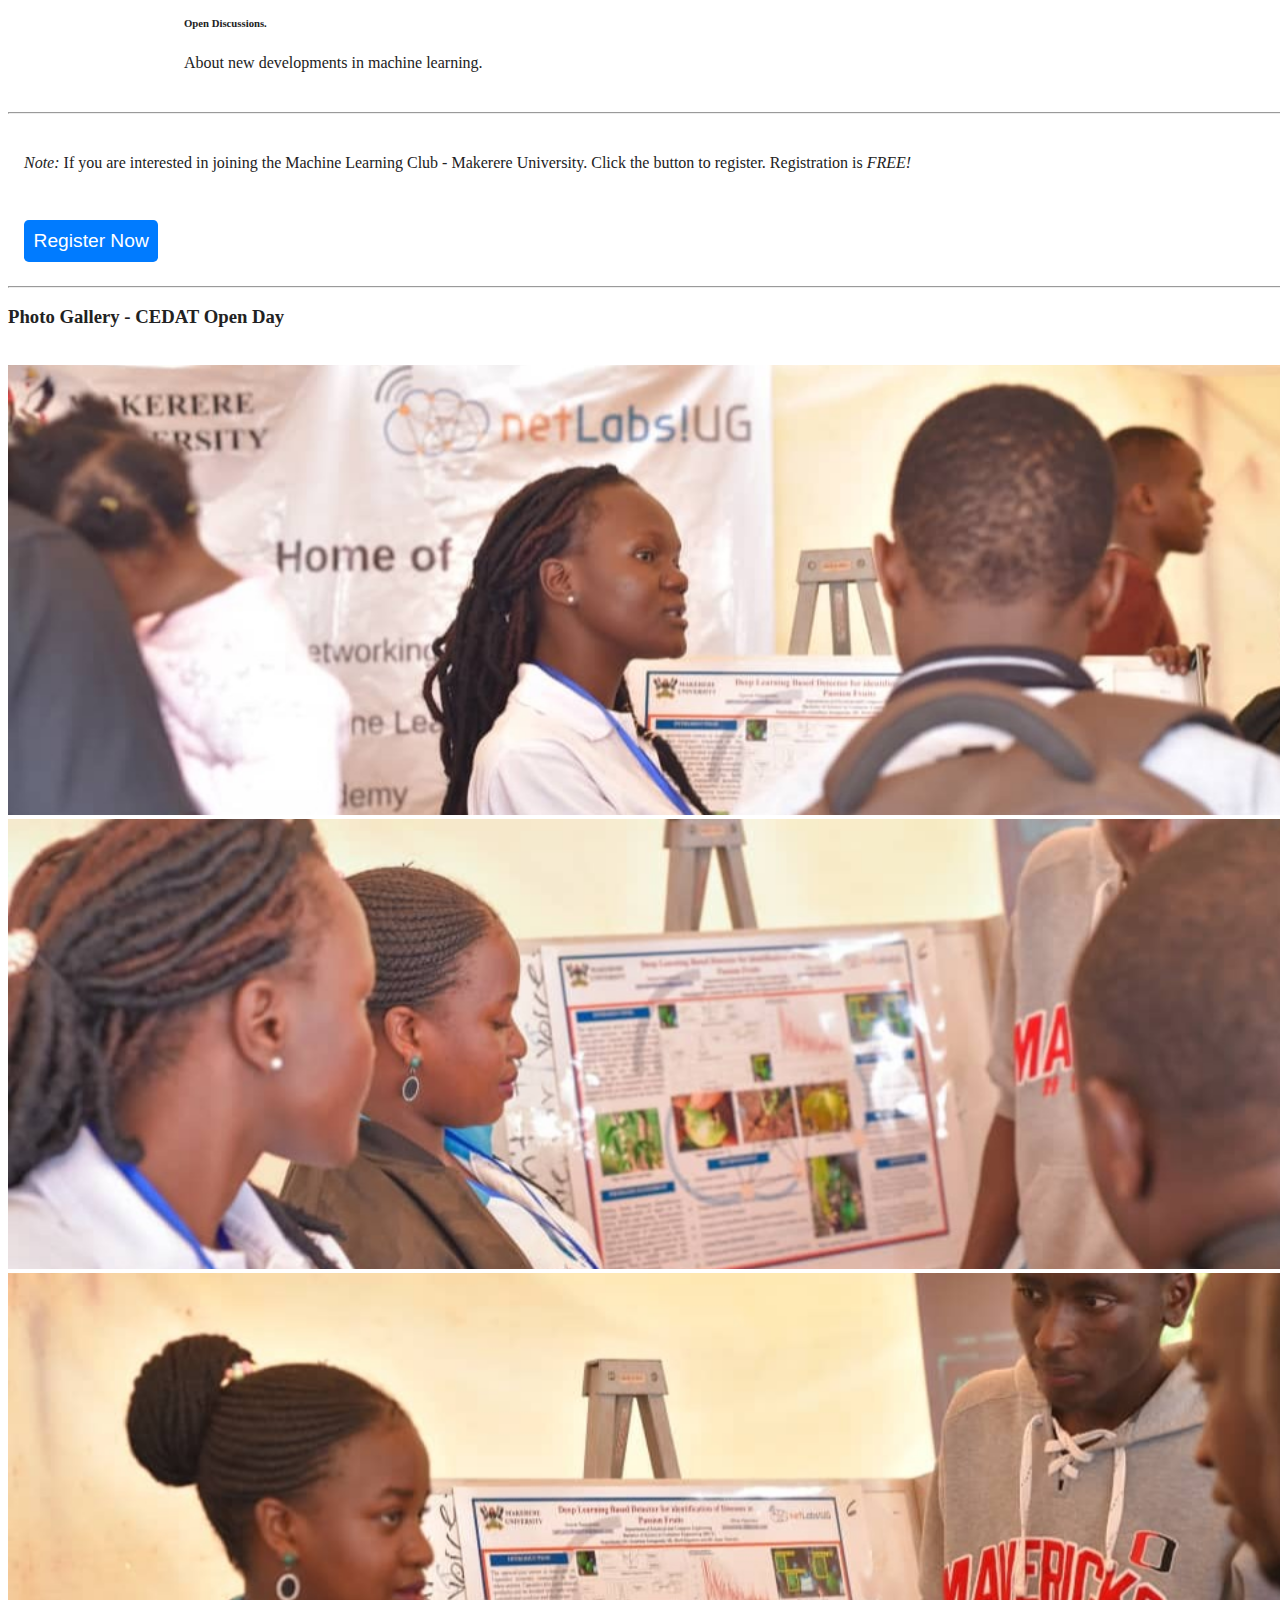
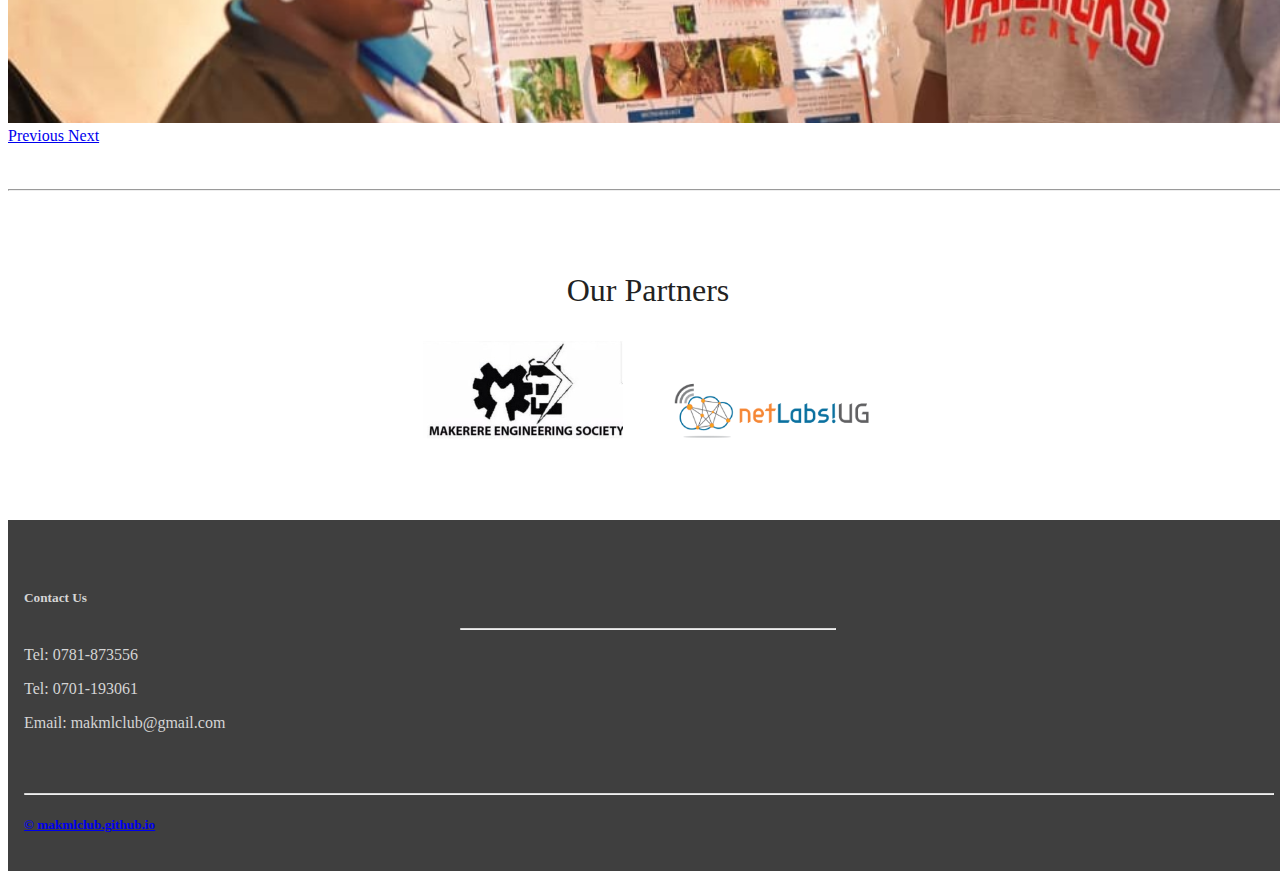
==== commit c090c0b8: "Cleaned the landing section and "Our Partners' section" ====
--- a/index.html
+++ b/index.html
@@ -1,18 +1,19 @@
 <!DOCTYPE html>
-<html lang="en" dir="ltr">
-  <head>
-      <meta charset="utf-8">
-      <title>Makmlclub</title>
-      <script src="//code.jquery.com/jquery-1.11.1.min.js"></script>
-      <link href="https://fonts.googleapis.com/css?family=Libre+Caslon+Display&display=swap" rel="stylesheet">
-      <link rel="stylesheet" href="https://stackpath.bootstrapcdn.com/bootstrap/4.3.1/css/bootstrap.min.css" integrity="sha384-ggOyR0iXCbMQv3Xipma34MD+dH/1fQ784/j6cY/iJTQUOhcWr7x9JvoRxT2MZw1T" crossorigin="anonymous">
-      <meta http-equiv="X-UA-Compatible" content="IE=edge">
-      <meta name="viewport" content="width=device-width, initial-scale=1.0">
-      <link rel="stylesheet" href="style.css">
-      <script src="https://code.jquery.com/jquery-3.3.1.slim.min.js" integrity="sha384-q8i/X+965DzO0rT7abK41JStQIAqVgRVzpbzo5smXKp4YfRvH+8abtTE1Pi6jizo" crossorigin="anonymous"></script>
-      <script src="https://stackpath.bootstrapcdn.com/bootstrap/4.1.3/js/bootstrap.min.js" integrity="sha384-ChfqqxuZUCnJSK3+MXmPNIyE6ZbWh2IMqE241rYiqJxyMiZ6OW/JmZQ5stwEULTy" crossorigin="anonymous"></script>
-  </head>
-  <body>
+<html lang="en">
+<head>
+  <meta charset="utf-8">
+  <title>Makmlclub</title>
+  <script src="//code.jquery.com/jquery-1.11.1.min.js"></script>
+  <link href="https://fonts.googleapis.com/css?family=Libre+Caslon+Display&display=swap" rel="stylesheet">
+  <link rel="stylesheet" href="bootstrap-4.5.0-dist/css/bootstrap.min.css">
+  <!-- <link rel="stylesheet" href="https://stackpath.bootstrapcdn.com/bootstrap/4.3.1/css/bootstrap.min.css" integrity="sha384-ggOyR0iXCbMQv3Xipma34MD+dH/1fQ784/j6cY/iJTQUOhcWr7x9JvoRxT2MZw1T" crossorigin="anonymous"> -->
+  <meta http-equiv="X-UA-Compatible" content="IE=edge">
+  <meta name="viewport" content="width=device-width, initial-scale=1.0">
+  <link rel="stylesheet" href="style.css">
+  <script src="https://code.jquery.com/jquery-3.3.1.slim.min.js" integrity="sha384-q8i/X+965DzO0rT7abK41JStQIAqVgRVzpbzo5smXKp4YfRvH+8abtTE1Pi6jizo" crossorigin="anonymous"></script>
+  <script src="https://stackpath.bootstrapcdn.com/bootstrap/4.1.3/js/bootstrap.min.js" integrity="sha384-ChfqqxuZUCnJSK3+MXmPNIyE6ZbWh2IMqE241rYiqJxyMiZ6OW/JmZQ5stwEULTy" crossorigin="anonymous"></script>
+</head>
+<body>
 
     <!--Navigation -->
     <nav class="navbar navbar-expand-md navbar-light bg-light sticky-top">
@@ -42,21 +43,16 @@
       </div>
     </nav>
 
-    <!-- Image Slider -->
-    <div id="slides" class="carousel slide" data-ride="carousel">
-        <div class="carousel-inner">
-            <div class="carousel-item active">
-                <img src="images/backg.png">
-                <div class="carousel-caption">
-                    <h1 class="display-2">Machine Learning Club</h1>
-                    <h3 class="display-4">Makerere University</h3>
-                    <a href="tutorials.html"><button type="button" class="btn btn-outline-light btn-lg">Tutorials</button></a>
-                    <a href="https://forms.gle/fwYPhbCp3dtF8Jk49">
-                        <button type="button" class="btn btn-primary btn-lg">Register Now</button>
-                    </a>
-                </div>
-            </div>
-        </div>
+    <div class="landing-section">
+      <img src="images/backg.png" alt="background image">
+      <div class="caption">
+        <h1>Machine Learning Club</h1>
+        <h3>Makerere University</h3>
+        <a href="tutorials.html"><button type="button" class="btn btn-transparent">Tutorials</button></a>
+        <a href="https://forms.gle/fwYPhbCp3dtF8Jk49">
+          <button type="button" class="btn btn-blue">Register Now</button>
+        </a>
+      </div>
     </div>
 
     <!-- Welcome Section -->
@@ -168,14 +164,12 @@
     </div>
 
     <!-- Our Partners -->
-    <div class="container-fluid padding">
-        <div class="row text-center padding">
-            <div class="col-12"><h3>Our Partners</h3></div>
-            <div class="col-12 partners padding">
-                <a href="#"><img src="images/mes.jpg" width="200px"></a>
-                <a href="#"><img src="images/netlabs.png" width="200px"></a>
-            </div>
-        </div>
+    <div class="partners">
+      <h3 class="section-title">Our Partners</h3>
+      <div class="partner-logos">
+        <img src="images/mes.jpg" alt="MES logo">
+        <img src="images/netlabs.png" alt="netLabsUG! logo">
+      </div>
     </div>
 
     <!-- Footer -->
--- a/style.css
+++ b/style.css
@@ -1,12 +1,8 @@
-/*
-@import url('https://fonts.googleapis.com/css?family=Poppins:400,500,700');
-*/
 html, body {
     height: 100%;
     width:  100%;
     color: #222;
 }
-
 .navbar {
     padding: .8rem;
 }
@@ -16,25 +12,95 @@
 .nav-link {
     font-size: 1.1em !important;
 }
+
+hr.light {
+    border-top: 1px solid #d5d5d5;
+    width: 30%;
+    margin-top: .8rem;
+}
+hr.light-100{
+    border-top: 1px solid #d5d5d5;
+    width: 100%;
+    margin-top: .8rem;
+    margin-bottom: 1rem;
+}
+
+
+/* Landing Section */
+.landing-section {
+  position: relative;
+  margin-bottom: 3em;
+}
+.landing-section img {
+  width: 100%;
+  max-height: 600px;
+  object-fit: cover;
+  object-position: center;
+}
+.caption {
+  color: #fff;
+  width: 75%;
+  text-align: center;
+  position: absolute;
+  margin-right: -50%;
+  top: 50%;
+  left: 50%;
+  transform: translate(-50%, -50%);
+}
+ .caption h1 {
+  font-family: MXmPNIyE6ZbWh2IMqE241rYiqJxyMiZ6OW; /* Times New Roman */
+  font-size: 1.75rem;
+  font-weight: 300;
+  text-transform: uppercase;
+  text-shadow: 1px 1px 5px #000;
+  margin-bottom: 0.75rem;
+}
+.caption h3 {
+  font-weight: 300;
+  font-size: 1.5rem;
+  margin-bottom: 1.25rem;
+}
+.btn {
+  font-size: 0.75rem;
+  color: #fff;
+  padding: 0.5em;
+  border-radius: 0.3rem;
+  border: none;
+  background: #007bff;
+  text-shadow: transparent;
+}
+.btn-blue:hover {
+  color: #fff;
+  background: #005bff;
+}
+.btn-transparent {
+  background-color: transparent;
+  border: 0.1px solid #fff;
+}
+.btn-transparent:hover {
+  background: #fff;
+}
+
 .carousel-inner img {
     width: 100%;
-}
-.carousel-caption {
-    position: absolute;
-    top: 50%;
-    transform: translateY(-50%);
-}
-.carousel-caption h1 {
-    font-size: 500%;
-    text-transform: uppercase;
-    text-shadow: 1px 1px 10px #000;
-}
-.carousel-caption h3 {
-  padding-bottom: 1rem;
-}
-
+    max-height: 450px;
+    object-fit: cover;
+    object-position: center;
+}
+.jumbotron {
+  width: 100%;
+  margin: 0 auto;
+  margin-bottom: 2em;
+}
 .padding {
-    padding-bottom: 2rem;
+    padding-bottom: 2.5rem;
+}
+.section-title {
+  font-size: 2rem;
+  font-weight: 300;
+  line-height: 1.2;
+  text-align: center;
+  margin-bottom: 2rem;
 }
 .welcome {
     width: 75%;
@@ -48,7 +114,20 @@
     margin-bottom: 1rem;
 }
 .partners {
-    padding: 1rem;
+  width: 75%;
+  max-width: 500px;
+  margin: 5em auto;
+}
+.partners h1 {
+  text-align: center;
+}
+.partner-logos {
+  display: flex;
+  justify-content: space-around;
+  align-items: flex-end;
+}
+.partner-logos img {
+  width: 40%;
 }
 
 footer {
@@ -56,123 +135,45 @@
     color: #d5d5d5;
     padding-top: 2rem;
 }
-hr.light {
-    border-top: 1px solid #d5d5d5;
-    width: 30%;
-    margin-top: .8rem;
-}
-hr.light-100{
-    border-top: 1px solid #d5d5d5;
-    width: 100%;
-    margin-top: .8rem;
-    margin-bottom: 1rem;
-}
 
 
 /*---Media Queries --*/
-@media (max-width: 992px) {
-   .partners a {
-        font-size: 4em;
-        padding: 2rem;
-   }
-   .carousel-caption {
-        top: 43%;
-   }
-   .carousel-caption h1 {
-        font-size: 400%;
-   }
-   .carousel-caption h3 {
-        font-size: 250%;
-   }
-}
-
-@media (max-width: 768px) {
-    .carousel-caption {
-        top: 45%;
-    }
-
-    .carousel-caption h1 {
-    font-size: 300%;
-    }
-    .carousel-caption h3 {
-        font-size: 200%;
-    }
-
-    .carousel-caption .btn {
-    font-size: 95%;
-    padding: 8px 14px;
-    }
-
-    .display-4 {
+
+@media (min-width: 576px) {
+  .caption h1 {
+    font-size: 250%;
+  }
+  .caption h3 {
     font-size: 200%;
-    }
-
-    .partners a {
-        font-size: 2.5em;
-        padding: 1.2rem;
-   }
-}
-
-@media (max-width: 576px) {
-    .carousel-caption {
-        top: 45%;
-    }
-
-    .carousel-caption h1 {
-      font-size: 250%;
-    }
-    .carousel-caption h3 {
-        font-size: 150%;
-    }
-
-    .carousel-caption .btn {
-      font-size: 90%;
-      padding: 4px 8px;
-    }
-
-    .carousel-indicators {
-      display: none;
-    }
-
-    .display-4 {
-      font-size: 160%;
-    }
-
-    .partners a {
-        font-size: 1em;
-        padding: .7rem;
-   }
-}
-@media (max-width: 500px) {
-  .carousel-caption {
-    top: 40%;
-  }
-  .carousel-caption h1 {
-      font-size: 250%;
-  }
-  .carousel-caption h3 {
+  }
+  .btn {
+    font-size: 100%;
+  }
+}
+
+@media (min-width: 768px) {
+  .caption h1 {
+    font-size: 275%;
+  }
+  .caption h3 {
+    font-size: 225%;
+  }
+  .btn {
+    font-size: 110%;
+  }
+}
+
+@media (min-width: 992px) {
+  .caption h1 {
+    font-size: 350%;
+  }
+  .caption h3 {
+    font-size: 250%;
+  }
+  .btn {
     font-size: 120%;
   }
-  .carousel-caption .btn {
-    font-size: 80%;
-  }
-}
-
-@media (max-width: 420px) {
-  .carousel-caption {
-    top: 30%;
-  }
-  .carousel-caption h1 {
-      font-size: 180%;
-  }
-  .carousel-caption h3 {
-    font-size: 150%;
-  }
-  .carousel-caption .btn {
-    font-size: 80%;
-  }
-}
-
+}
 
 
 
@@ -192,8 +193,6 @@
 }
 
 
-
-
 /*
 Extra small (xs) devices (portrait phones, less than 576px)
 No media query since this is the default in Bootstrap
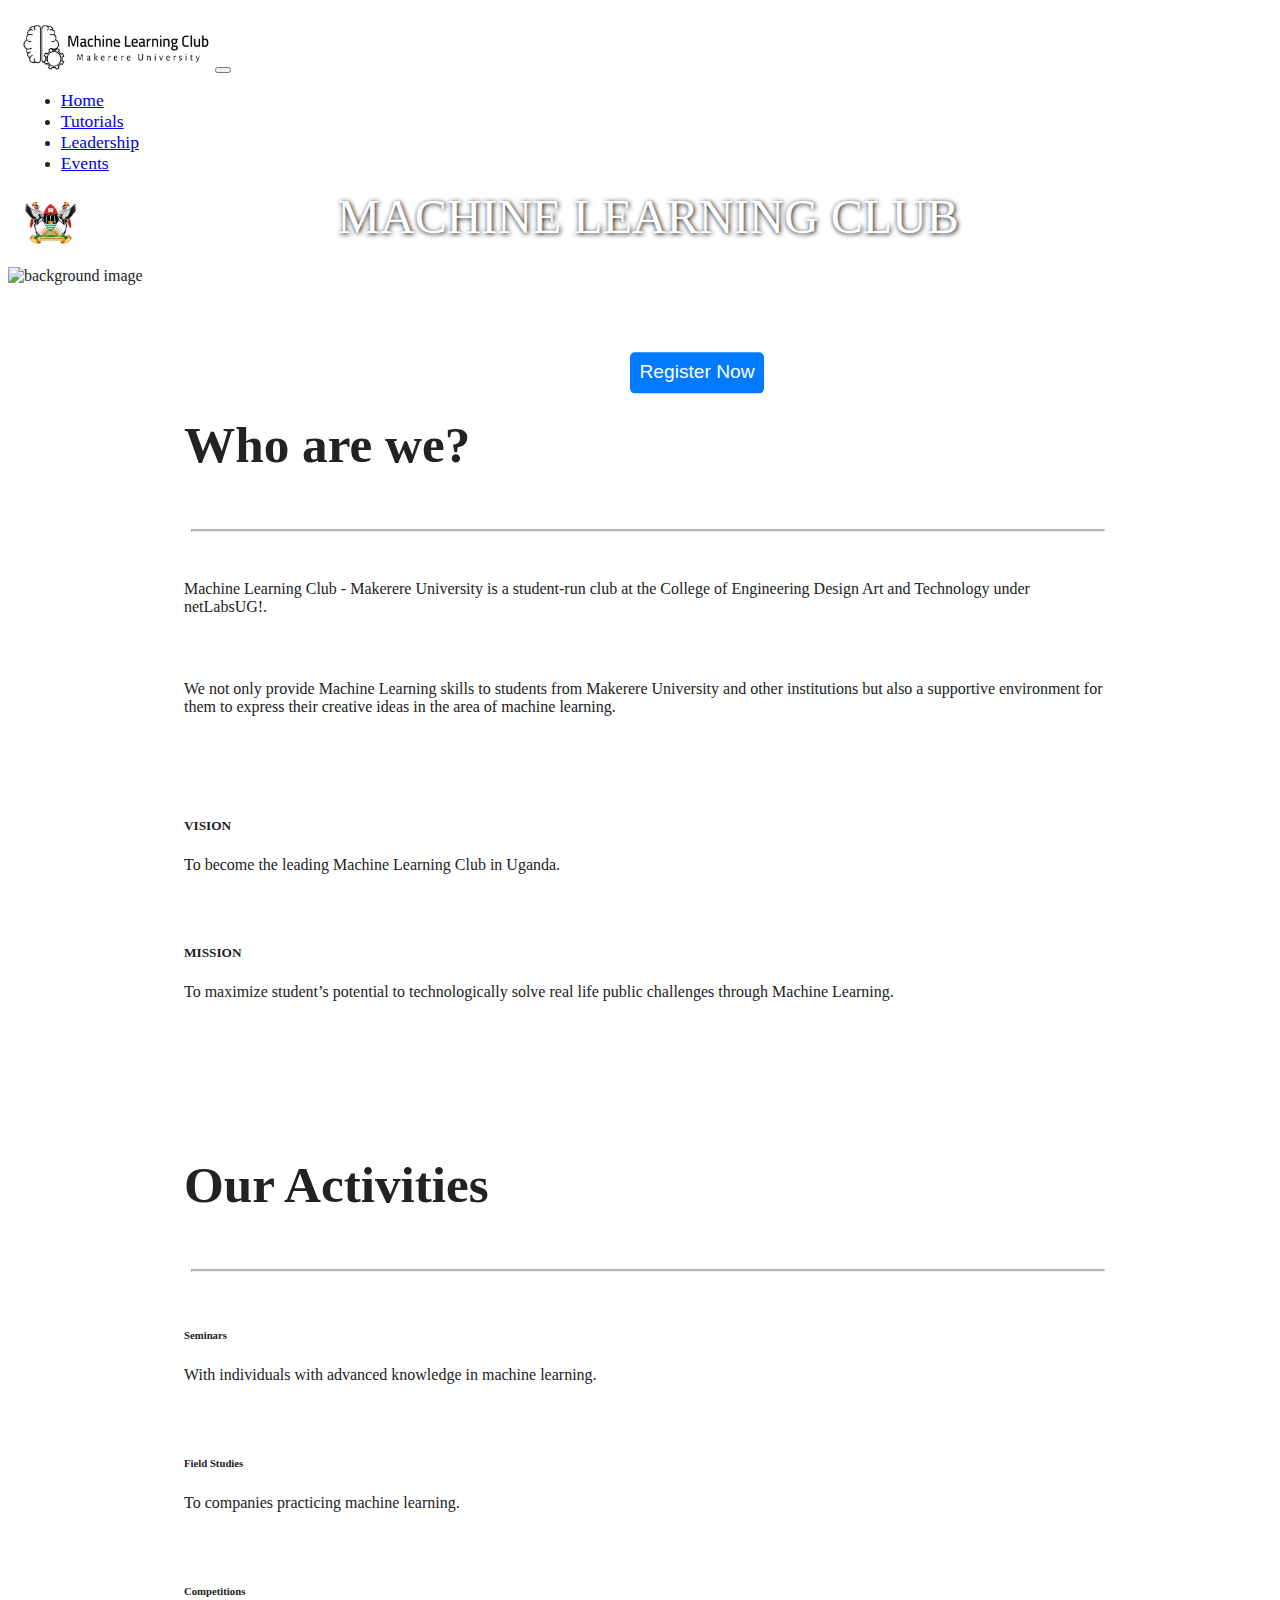
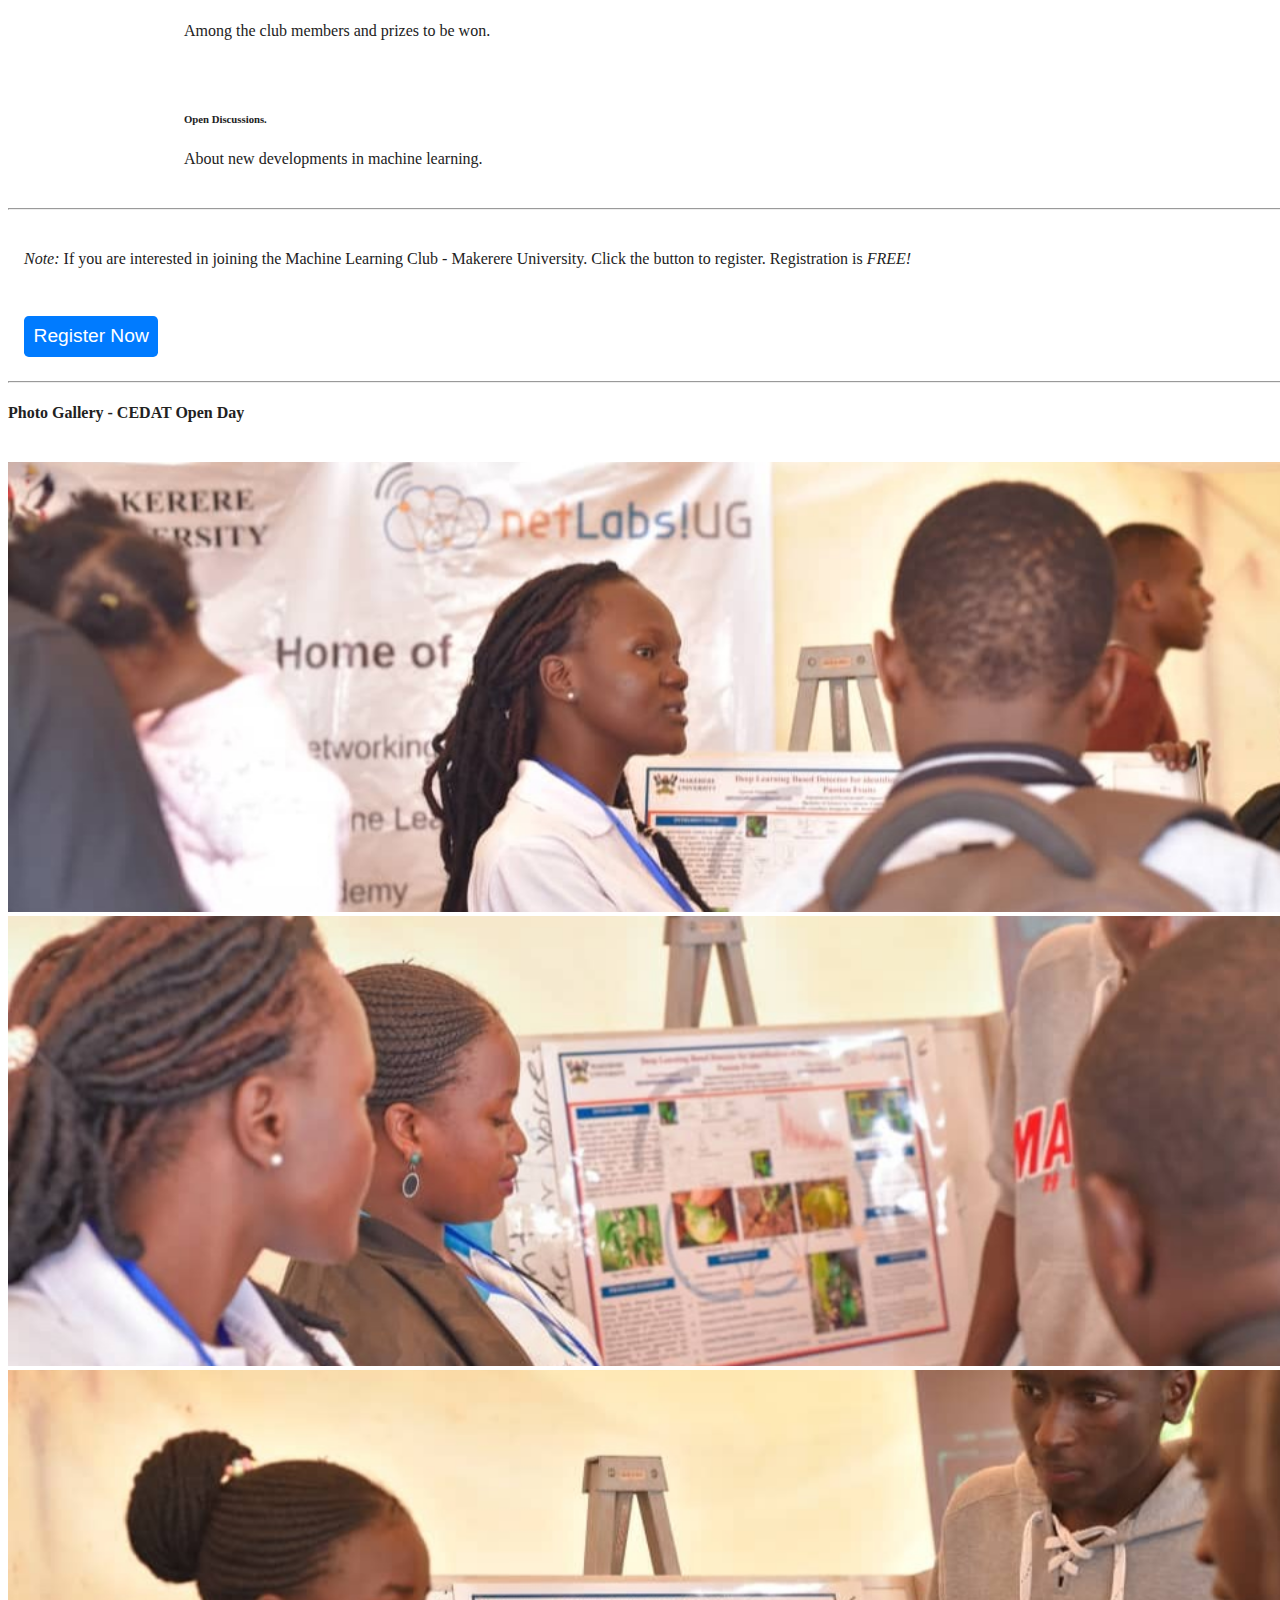
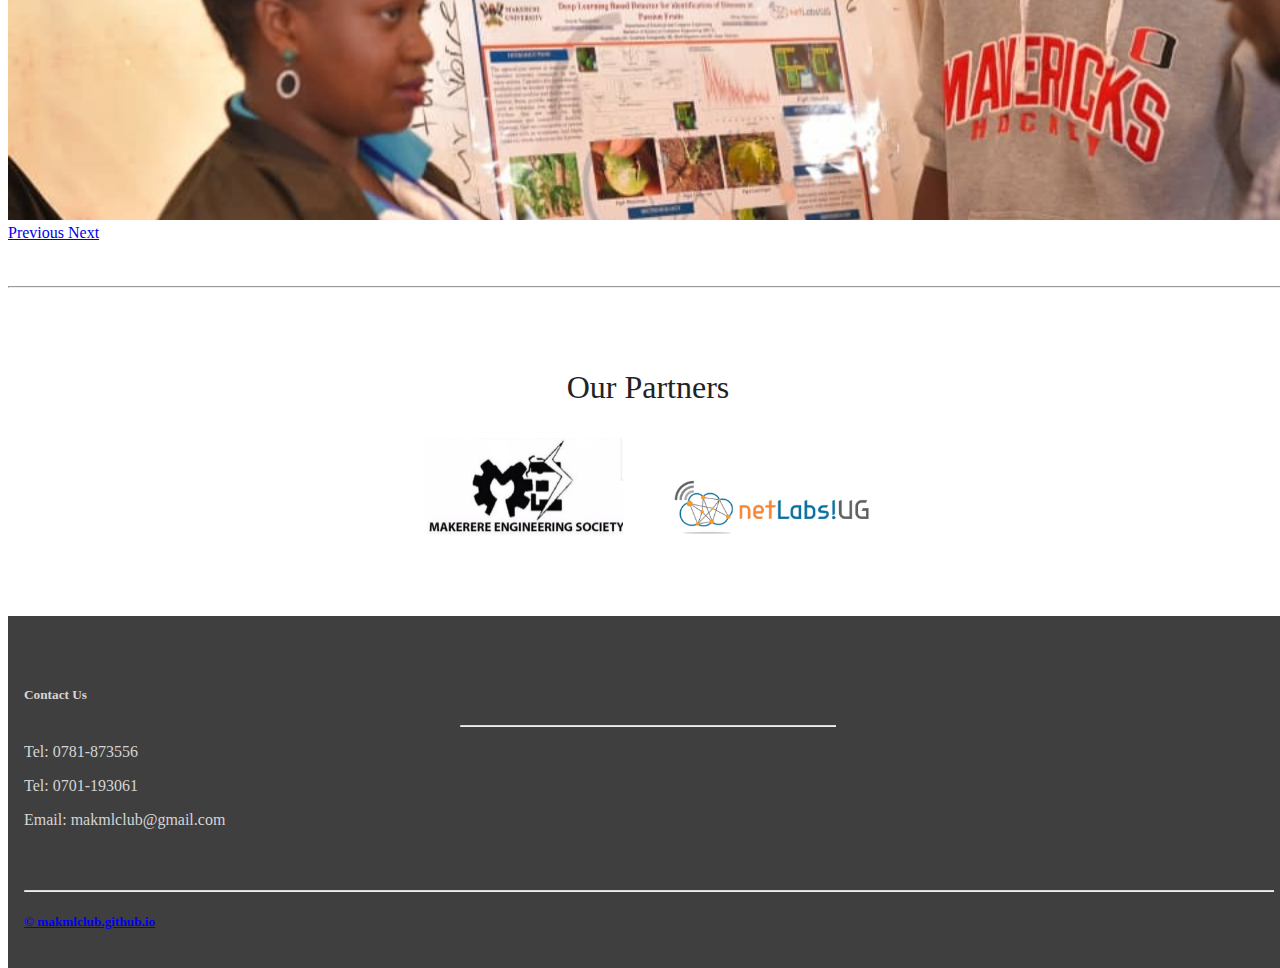
==== commit 345bc00a: "Changed font-size of section titles" ====
--- a/index.html
+++ b/index.html
@@ -15,182 +15,182 @@
 </head>
 <body>
 
-    <!--Navigation -->
-    <nav class="navbar navbar-expand-md navbar-light bg-light sticky-top">
-      <div class="container-fluid">
-        <a class="navbar-brand" href="index.html"><img src="images/ml_logo.jpg" width="190px" height="49px"></a>
-        <button class="navbar-toggler" type="button" data-toggle="collapse" data-target="#navbarResponsive">
-          <span class="navbar-toggler-icon"></span>
-        </button>
+  <!--Navigation -->
+  <nav class="navbar navbar-expand-md navbar-light bg-light sticky-top">
+    <div class="container-fluid">
+      <a class="navbar-brand" href="index.html"><img src="images/ml_logo.jpg" width="190px" height="49px"></a>
+      <button class="navbar-toggler" type="button" data-toggle="collapse" data-target="#navbarResponsive">
+        <span class="navbar-toggler-icon"></span>
+      </button>
 
-        <div class="collapse navbar-collapse" id="navbarResponsive">
-            <ul class="navbar-nav ml-auto">
-              <li class="nav-item active">
-                  <a class="nav-link" href="index.html">Home</a>
-              </li>
-              <li class="nav-item">
-                  <a class="nav-link" href="tutorials.html">Tutorials</a>
-              </li>
-              <li class="nav-item">
-                  <a class="nav-link" href="leadership.html">Leadership</a>
-              </li>
-              <li class="nav-item">
-                  <a class="nav-link" href="events.html">Events</a>
-              </li>
-            </ul>
-            <a class="navbar-brand" href="index.html"><img src="images/muk_logo.png" width="60px" height="auto"></a>
+      <div class="collapse navbar-collapse" id="navbarResponsive">
+        <ul class="navbar-nav ml-auto">
+          <li class="nav-item active">
+              <a class="nav-link" href="index.html">Home</a>
+          </li>
+          <li class="nav-item">
+              <a class="nav-link" href="tutorials.html">Tutorials</a>
+          </li>
+          <li class="nav-item">
+              <a class="nav-link" href="leadership.html">Leadership</a>
+          </li>
+          <li class="nav-item">
+              <a class="nav-link" href="events.html">Events</a>
+          </li>
+        </ul>
+        <a class="navbar-brand" href="index.html"><img src="images/muk_logo.png" width="60px" height="auto"></a>
+      </div>
+    </div>
+  </nav>
+
+  <div class="landing-section">
+    <img src="images/backg.png" alt="background image">
+    <div class="caption">
+      <h1>Machine Learning Club</h1>
+      <h3>Makerere University</h3>
+      <a href="tutorials.html"><button type="button" class="btn btn-transparent">Tutorials</button></a>
+      <a href="https://forms.gle/fwYPhbCp3dtF8Jk49">
+        <button type="button" class="btn btn-blue">Register Now</button>
+      </a>
+    </div>
+  </div>
+
+  <!-- Welcome Section -->
+  <div class="container-fluid">
+    <div class="row welcome text-center">
+      <div class="col-12">
+        <h1 class="display-4">Who are we?</h1>
+      </div>
+      <hr>
+      <div class="col-12">
+        <p class="lead">Machine Learning Club - Makerere University is a student-run club at the
+            College of Engineering Design Art and Technology under netLabsUG!.
+        </p>
+      </div>
+      <div class="col-12">
+        <p class="lead">We not only provide Machine Learning skills to students from Makerere University
+            and other institutions but also a supportive environment for them to express their creative ideas in the area of machine learning.
+        </p>
+      </div>
+    </div>
+  </div>
+
+  <!-- Two Column Section -->
+  <div class="container-fluid padding">
+    <div class="row welcome text-center">
+      <div class="col-xs-12 col-sm-6">
+        <h5>VISION</h5>
+        <p>To become the leading Machine Learning Club in Uganda.</p>
+      </div>
+      <div class="col-xs-12 col-sm-6">
+        <h5>MISSION</h5>
+        <p>To maximize student’s potential to technologically solve real life public challenges through Machine Learning.</p>
+      </div>
+    </div>
+  </div>
+
+  <!-- What we do -->
+  <div class="container-fluid">
+    <div class="row welcome text-center">
+      <div class="col-12">
+        <h1 class="display-4">Our Activities</h1>
+      </div>
+      <hr>
+      <div class="col-sm-6 col-lg-3">
+        <h6>Seminars</h6>
+        <p>With individuals with advanced knowledge in machine learning.</p>
+      </div>
+      <div class="col-sm-6 col-lg-3">
+        <h6>Field Studies</h6>
+        <p>To companies practicing machine learning.</p>
+      </div>
+      <div class="col-sm-6 col-lg-3">
+        <h6>Competitions</h6>
+        <p>Among the club members and prizes to be won.</p>
+      </div>
+      <div class="col-sm-6 col-lg-3">
+        <h6>Open Discussions.</h6>
+        <p>About new developments in machine learning.</p>
+      </div>
+    </div>
+    <hr class="my-4">
+  </div>
+
+  <!-- Alert -->
+  <div class="alert alert-success" role="alert">
+    <div class="row">
+      <div class="col-md-9 col-lg-10">
+        <p class="text-center"><em>Note:</em> If you are interested in joining the Machine Learning Club - Makerere University. Click the button to register.
+          Registration is <em>FREE!</em></p>
         </div>
-      </div>
-    </nav>
-
-    <div class="landing-section">
-      <img src="images/backg.png" alt="background image">
-      <div class="caption">
-        <h1>Machine Learning Club</h1>
-        <h3>Makerere University</h3>
-        <a href="tutorials.html"><button type="button" class="btn btn-transparent">Tutorials</button></a>
-        <a href="https://forms.gle/fwYPhbCp3dtF8Jk49">
-          <button type="button" class="btn btn-blue">Register Now</button>
-        </a>
+        <div class="col-sm-12 col-md-3 col-lg-2 text-center">
+          <a href="https://forms.gle/fwYPhbCp3dtF8Jk49" class="alert-link">
+            <button type="button" class="btn btn-primary btn-md">Register Now</button>
+          </a>
+        </div>
       </div>
     </div>
 
-    <!-- Welcome Section -->
-    <div class="container-fluid">
-        <div class="row welcome text-center">
-            <div class="col-12">
-                <h1 class="display-4">Who are we?</h1>
-            </div>
-            <hr>
-            <div class="col-12">
-                <p class="lead">Machine Learning Club - Makerere University is a student-run club at the
-                    College of Engineering Design Art and Technology under netLabsUG!.
-                </p>
-            </div>
-            <div class="col-12">
-                <p class="lead">We not only provide Machine Learning skills to students from Makerere University
-                    and other institutions but also a supportive environment for them to express their creative ideas in the area of machine learning.
-                </p>
-            </div>
-        </div>
+    <hr class="my-4">
+
+  <!-- Photo Gallery - Image Slider -->
+  <div id="gallery" class="container-fluid">
+      <h4>Photo Gallery - CEDAT Open Day</h3>
+      <br>
+      <div id="photos" class="carousel slide" data-ride="carousel">
+          <div class="carousel-inner">
+              <div class="carousel-item active">
+                <img class="d-block w-100" src="images/photo1.jpg" alt="Open Day pictures">
+              </div>
+              <div class="carousel-item">
+                <img class="d-block w-100" src="images/photo2.jpg" alt="Open Day pictures">
+              </div>
+              <div class="carousel-item">
+                <img class="d-block w-100" src="images/photo3.jpg" alt="Open Day pictures">
+              </div>
+          </div>
+          <a class="carousel-control-prev" href="#photos" role="button" data-slide="prev">
+              <span class="carousel-control-prev-icon" aria-hidden="true"></span>
+              <span class="sr-only">Previous</span>
+          </a>
+          <a class="carousel-control-next" href="#photos" role="button" data-slide="next">
+              <span class="carousel-control-next-icon" aria-hidden="true"></span>
+              <span class="sr-only">Next</span>
+          </a>
+      </div>
+      <br>
+      <br>
+      <hr class="my-4">
+  </div>
+
+  <!-- Our Partners -->
+  <div class="partners">
+    <h3 class="section-title">Our Partners</h3>
+    <div class="partner-logos">
+      <img src="images/mes.jpg" alt="MES logo">
+      <img src="images/netlabs.png" alt="netLabsUG! logo">
     </div>
+  </div>
 
-    <!-- Two Column Section -->
-    <div class="container-fluid padding">
-        <div class="row welcome text-center">
-            <div class="col-xs-12 col-sm-6">
-                <h5>VISION</h5>
-                <p>To become the leading Machine Learning Club in Uganda.</p>
-            </div>
-            <div class="col-xs-12 col-sm-6">
-                <h5>MISSION</h5>
-                <p>To maximize student’s potential to technologically solve real life public challenges through Machine Learning.</p>
-            </div>
-        </div>
-    </div>
+  <!-- Footer -->
+  <footer>
+      <div class="container-fluid">
+          <div class="row text-center">
+              <div class="col-md-12">
+                  <h5>Contact Us</h5>
+                  <hr class="light">
+                  <p>Tel: 0781-873556</p>
+                  <p>Tel: 0701-193061</p>
+                  <p>Email: makmlclub@gmail.com</p>
+              </div>
 
-    <!-- What we do -->
-    <div class="container-fluid">
-        <div class="row welcome text-center">
-            <div class="col-12">
-                <h1 class="display-4">Our Activities</h1>
-            </div>
-            <hr>
-            <div class="col-sm-6 col-lg-3">
-                <h6>Seminars</h6>
-                <p>With individuals with advanced knowledge in machine learning.</p>
-            </div>
-            <div class="col-sm-6 col-lg-3">
-                <h6>Field Studies</h6>
-                <p>To companies practicing machine learning.</p>
-            </div>
-            <div class="col-sm-6 col-lg-3">
-                <h6>Competitions</h6>
-                <p>Among the club members and prizes to be won.</p>
-            </div>
-            <div class="col-sm-6 col-lg-3">
-                <h6>Open Discussions.</h6>
-                <p>About new developments in machine learning.</p>
-            </div>
-        </div>
-        <hr class="my-4">
-    </div>
+              <div class="col-12">
+                  <hr class="light-100">
+                  <a href="index.html"><h5>&copy; makmlclub.github.io</h5></a>
+              </div>
+          </div>
+      </div>
+  </footer>
 
-    <!-- Alert -->
-    <div class="alert alert-success" role="alert">
-      <div class="row">
-        <div class="col-md-9 col-lg-10">
-          <p class="text-center"><em>Note:</em> If you are interested in joining the Machine Learning Club - Makerere University. Click the button to register.
-            Registration is <em>FREE!</em></p>
-          </div>
-          <div class="col-sm-12 col-md-3 col-lg-2 text-center">
-            <a href="https://forms.gle/fwYPhbCp3dtF8Jk49" class="alert-link">
-              <button type="button" class="btn btn-primary btn-md">Register Now</button>
-            </a>
-          </div>
-        </div>
-      </div>
-
-      <hr class="my-4">
-
-    <!-- Photo Gallery - Image Slider -->
-    <div id="gallery" class="container-fluid">
-        <h3>Photo Gallery - CEDAT Open Day</h3>
-        <br>
-        <div id="photos" class="carousel slide" data-ride="carousel">
-            <div class="carousel-inner">
-                <div class="carousel-item active">
-                  <img class="d-block w-100" src="images/photo1.jpg" alt="Open Day pictures">
-                </div>
-                <div class="carousel-item">
-                  <img class="d-block w-100" src="images/photo2.jpg" alt="Open Day pictures">
-                </div>
-                <div class="carousel-item">
-                  <img class="d-block w-100" src="images/photo3.jpg" alt="Open Day pictures">
-                </div>
-            </div>
-            <a class="carousel-control-prev" href="#photos" role="button" data-slide="prev">
-                <span class="carousel-control-prev-icon" aria-hidden="true"></span>
-                <span class="sr-only">Previous</span>
-            </a>
-            <a class="carousel-control-next" href="#photos" role="button" data-slide="next">
-                <span class="carousel-control-next-icon" aria-hidden="true"></span>
-                <span class="sr-only">Next</span>
-            </a>
-        </div>
-        <br>
-        <br>
-        <hr class="my-4">
-    </div>
-
-    <!-- Our Partners -->
-    <div class="partners">
-      <h3 class="section-title">Our Partners</h3>
-      <div class="partner-logos">
-        <img src="images/mes.jpg" alt="MES logo">
-        <img src="images/netlabs.png" alt="netLabsUG! logo">
-      </div>
-    </div>
-
-    <!-- Footer -->
-    <footer>
-        <div class="container-fluid">
-            <div class="row text-center">
-                <div class="col-md-12">
-                    <h5>Contact Us</h5>
-                    <hr class="light">
-                    <p>Tel: 0781-873556</p>
-                    <p>Tel: 0701-193061</p>
-                    <p>Email: makmlclub@gmail.com</p>
-                </div>
-
-                <div class="col-12">
-                    <hr class="light-100">
-                    <a href="index.html"><h5>&copy; makmlclub.github.io</h5></a>
-                </div>
-            </div>
-        </div>
-    </footer>
-
-  </body>
+</body>
 </html>
--- a/style.css
+++ b/style.css
@@ -2,6 +2,9 @@
     height: 100%;
     width:  100%;
     color: #222;
+}
+.display-4 {
+  font-size: 2rem;
 }
 .navbar {
     padding: .8rem;
@@ -149,6 +152,9 @@
   .btn {
     font-size: 100%;
   }
+  .display-4 {
+    font-size: 250%;
+  }
 }
 
 @media (min-width: 768px) {
@@ -161,17 +167,23 @@
   .btn {
     font-size: 110%;
   }
+  .display-4 {
+    font-size: 300%;
+  }
 }
 
 @media (min-width: 992px) {
   .caption h1 {
-    font-size: 350%;
+    font-size: 300%;
   }
   .caption h3 {
     font-size: 250%;
   }
   .btn {
     font-size: 120%;
+  }
+  .display-4 {
+    font-size: 320%;
   }
 }
 
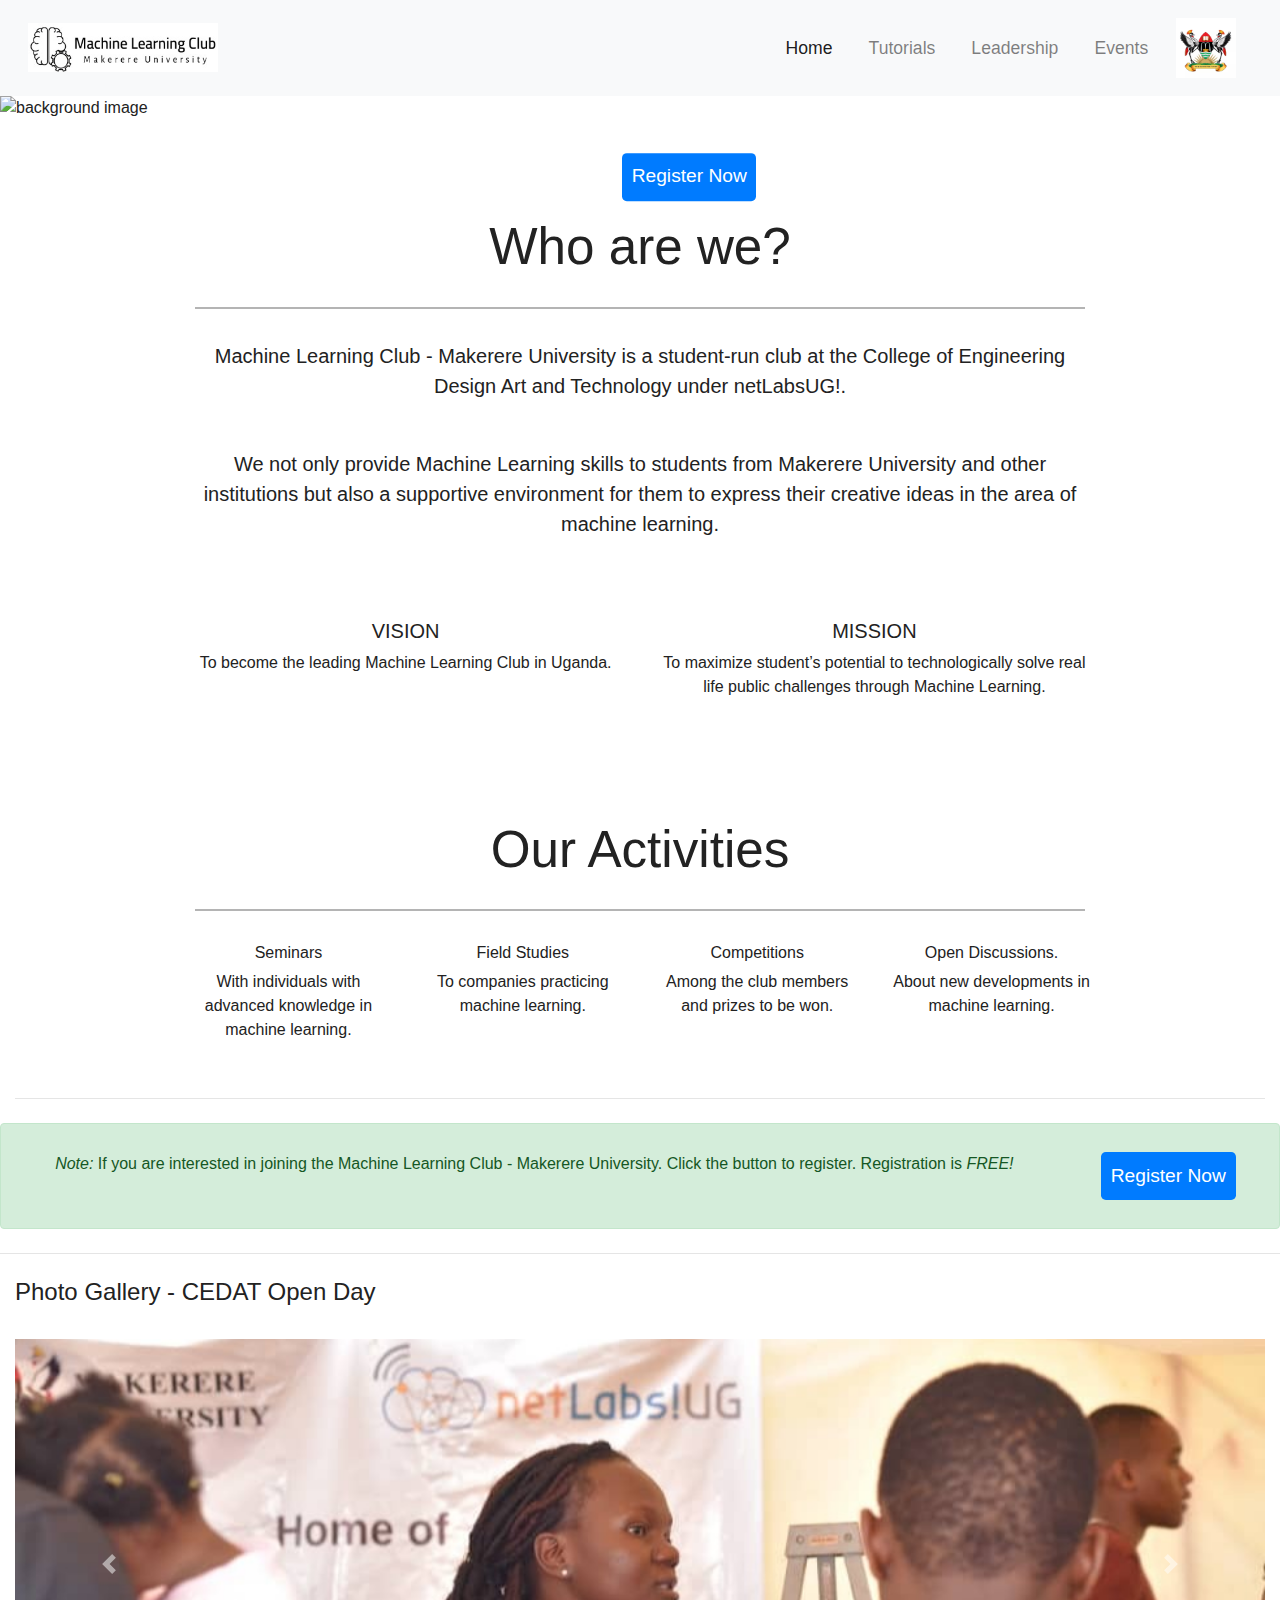
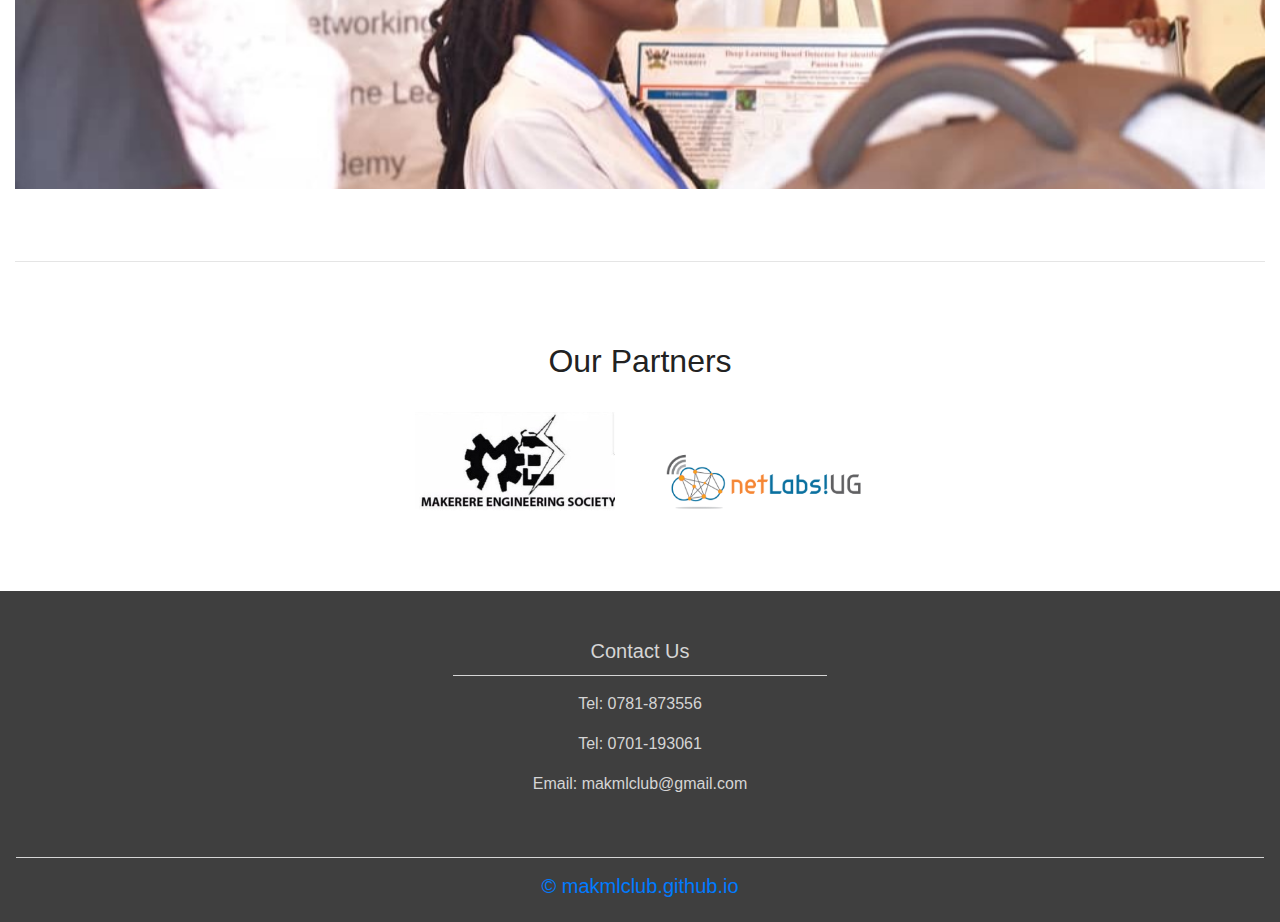
==== commit 2b9857d4: "Updated index" ====
--- a/index.html
+++ b/index.html
@@ -5,8 +5,8 @@
   <title>Makmlclub</title>
   <script src="//code.jquery.com/jquery-1.11.1.min.js"></script>
   <link href="https://fonts.googleapis.com/css?family=Libre+Caslon+Display&display=swap" rel="stylesheet">
-  <link rel="stylesheet" href="bootstrap-4.5.0-dist/css/bootstrap.min.css">
-  <!-- <link rel="stylesheet" href="https://stackpath.bootstrapcdn.com/bootstrap/4.3.1/css/bootstrap.min.css" integrity="sha384-ggOyR0iXCbMQv3Xipma34MD+dH/1fQ784/j6cY/iJTQUOhcWr7x9JvoRxT2MZw1T" crossorigin="anonymous"> -->
+  <!-- <link rel="stylesheet" href="bootstrap-4.5.0-dist/css/bootstrap.min.css"> -->
+  <link rel="stylesheet" href="https://stackpath.bootstrapcdn.com/bootstrap/4.3.1/css/bootstrap.min.css" integrity="sha384-ggOyR0iXCbMQv3Xipma34MD+dH/1fQ784/j6cY/iJTQUOhcWr7x9JvoRxT2MZw1T" crossorigin="anonymous">
   <meta http-equiv="X-UA-Compatible" content="IE=edge">
   <meta name="viewport" content="width=device-width, initial-scale=1.0">
   <link rel="stylesheet" href="style.css">
